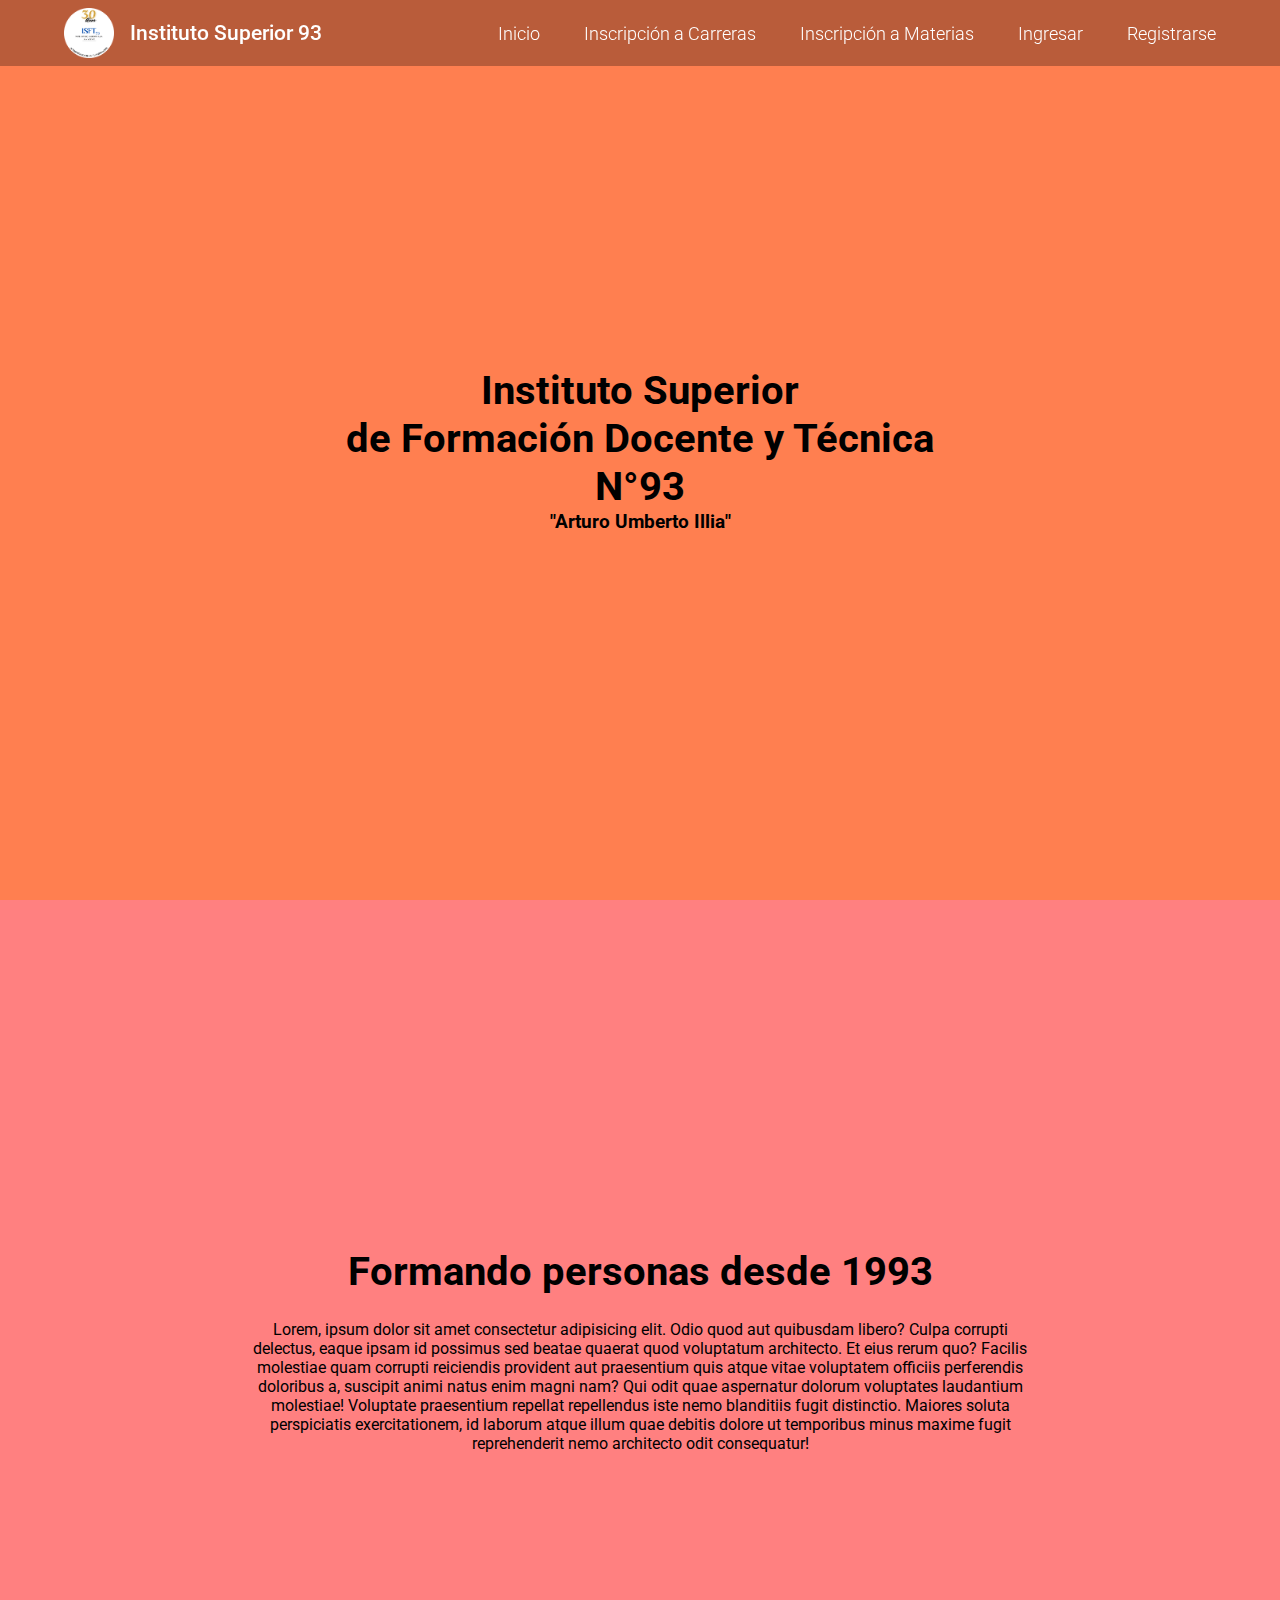
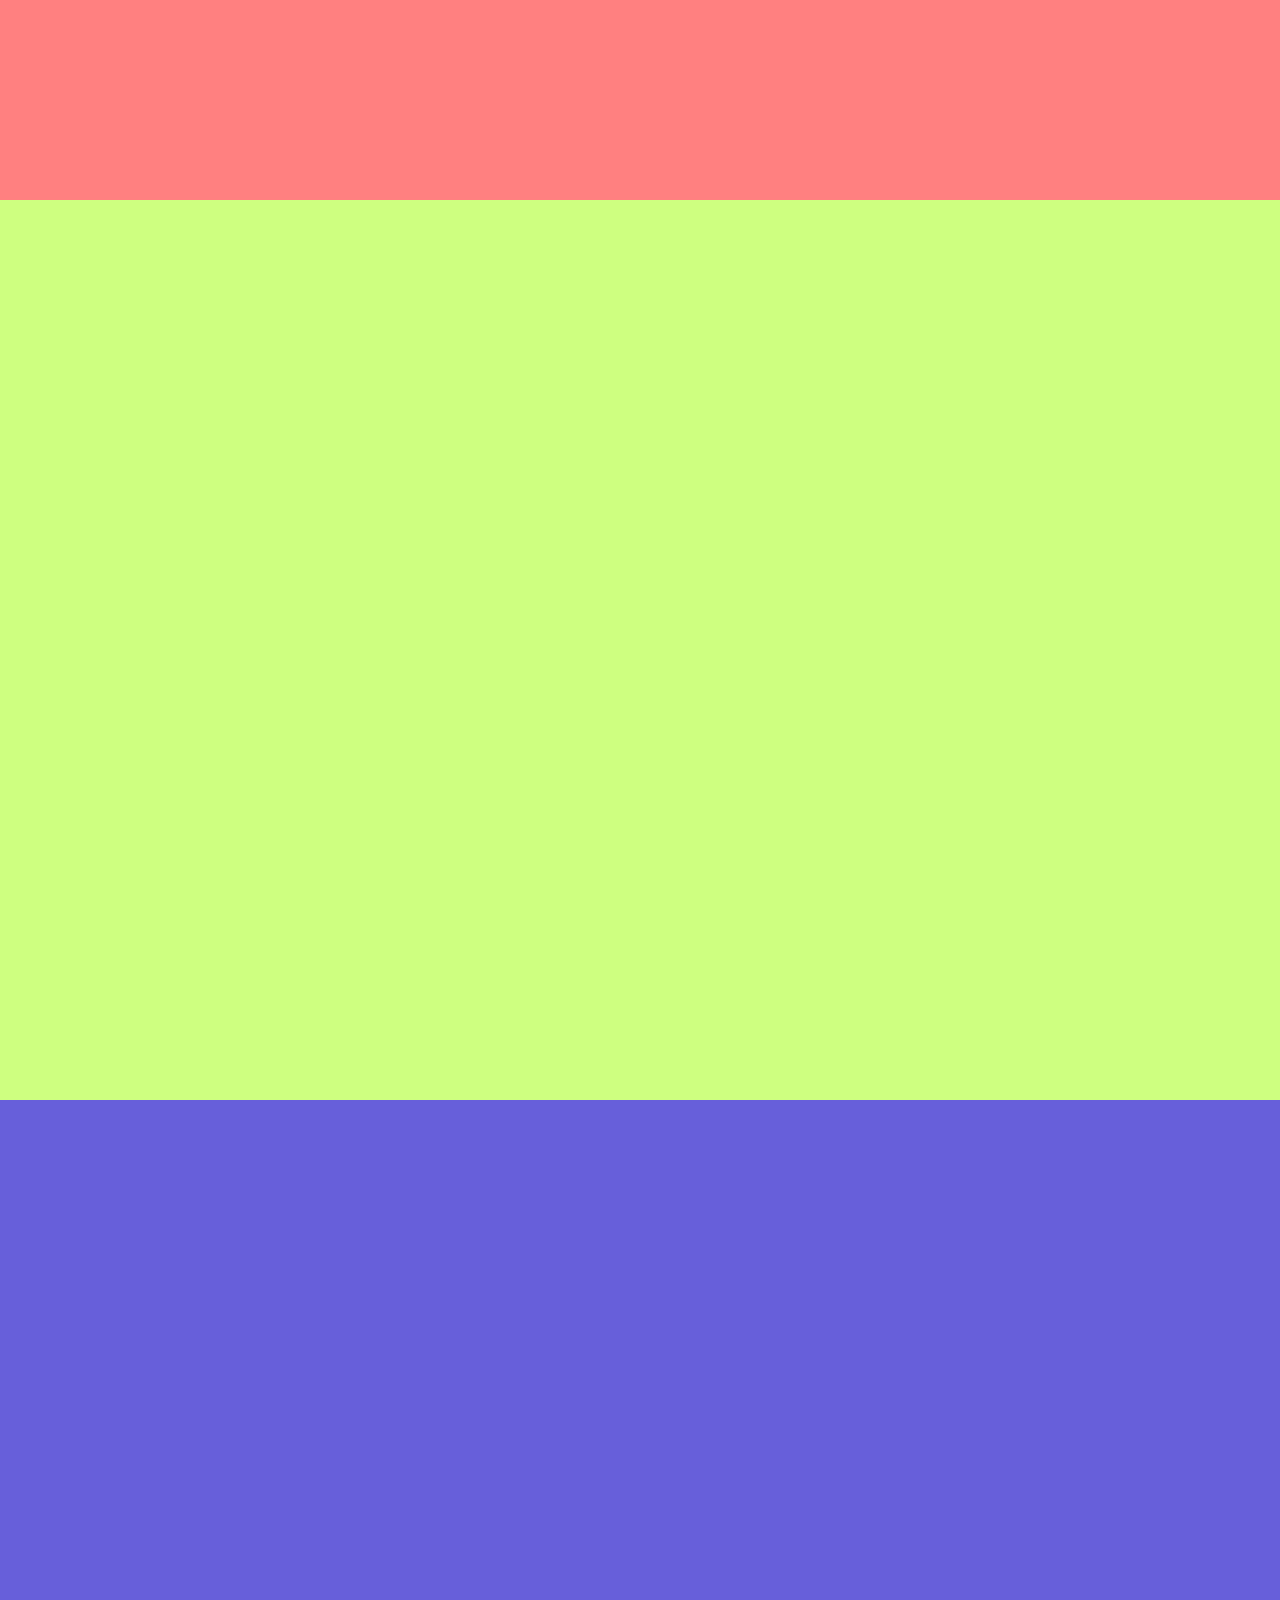
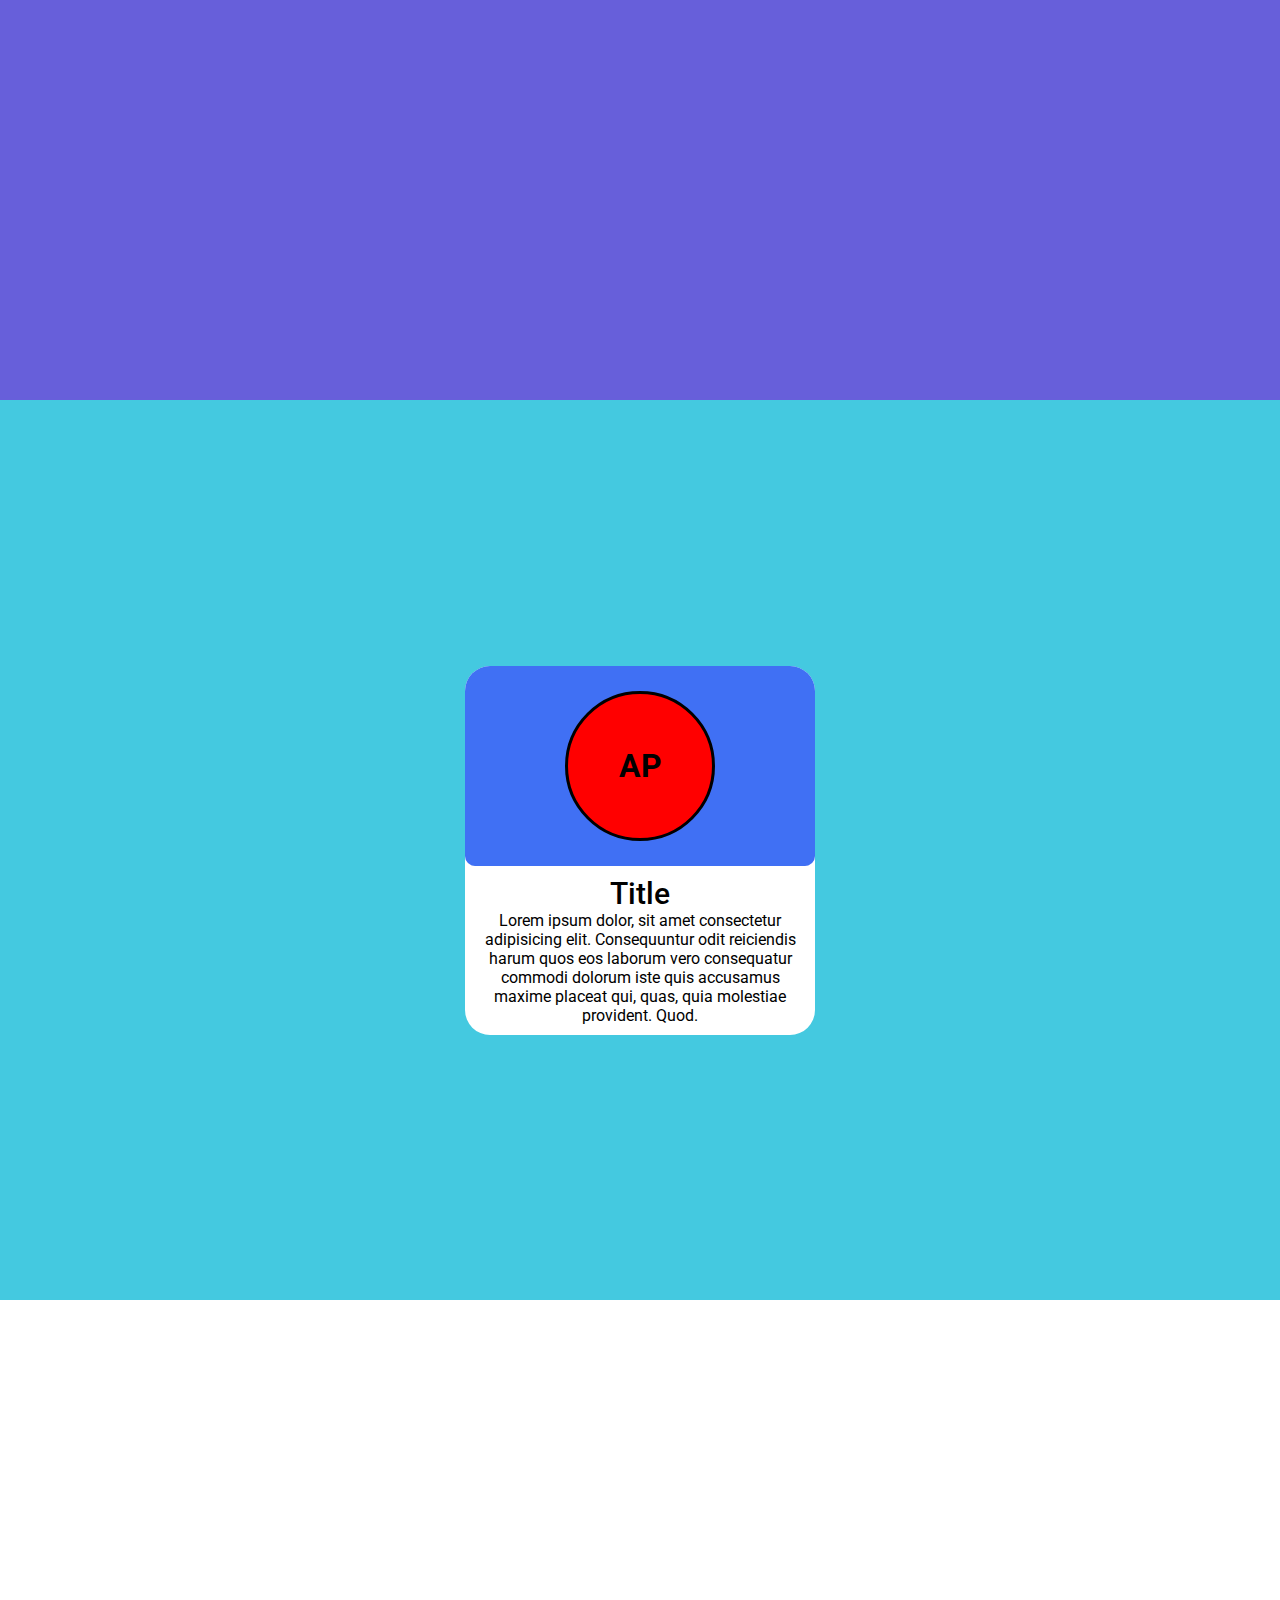
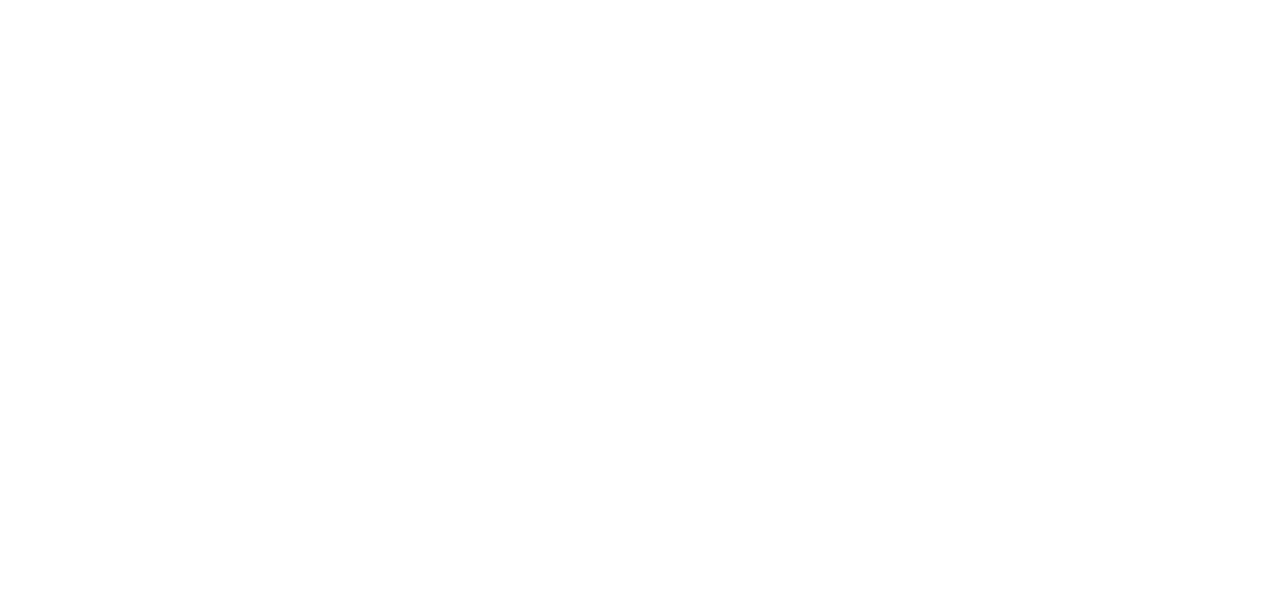
==== Home.html @ baf3f67f "First!" ====
<!DOCTYPE html>
<html lang="es">

<head>
    <meta charset="UTF-8">
    <meta name="viewport" content="width=device-width, initial-scale=1.0">
    <title>ISFDyT 93 - Inicio</title>
    <link href='https://unpkg.com/boxicons@2.1.4/css/boxicons.min.css' rel='stylesheet'>
    <link rel="stylesheet" href="CSS/styleHome.css">
</head>

<body>
    <!-- Header/Navbar -->
    <header class="header">
        <a href="#" class="logo">
            <img class="logoImg" src="CSS/logoRounded.png" alt="Logo del Instituto 93">
            Instituto Superior 93
        </a>
        <input type="checkbox" id="check">
        <label for="check" class="icons">
            <i class="bx bx-menu" id="menu-icon"></i>
            <i class="bx bx-x" id="close-icon"></i>
        </label>

        <nav class="navbar">
            <a href="#" class="navbar-item" style="--i:0;">Inicio</a>
            <!-- Alt + click sirve para escribir en varias líneas al mismo tiempo -->
            <a href="#" class="navbar-item" style="--i:1;">Inscripción a Carreras</a>
            <a href="#" class="navbar-item" style="--i:2;">Inscripción a Materias</a>
            <a href="/Login.html" class="navbar-item" style="--i:3;">Ingresar</a>
            <a href="#" class="navbar-item" style="--i:4;">Registrarse</a>
        </nav>
    </header>
    <!-- Fin Header/Navbar -->
    <section class="title">
        <div class="container">
            <h1>Instituto Superior <br> de Formación Docente y Técnica<br>N°93</h1>
            <h3>"Arturo Umberto Illia"</h3>
        </div>
    </section>
    <section class="historia">
        <div class="container">
            <h1>Formando personas desde 1993</h1>
            <p class="description">Lorem, ipsum dolor sit amet consectetur adipisicing elit. Odio quod aut quibusdam
                libero? Culpa corrupti delectus, eaque ipsam id possimus sed beatae quaerat quod voluptatum architecto.
                Et eius rerum quo?
                Facilis molestiae quam corrupti reiciendis provident aut praesentium quis atque vitae voluptatem
                officiis perferendis doloribus a, suscipit animi natus enim magni nam? Qui odit quae aspernatur dolorum
                voluptates laudantium molestiae!
                Voluptate praesentium repellat repellendus iste nemo blanditiis fugit distinctio. Maiores soluta
                perspiciatis exercitationem, id laborum atque illum quae debitis dolore ut temporibus minus maxime fugit
                reprehenderit nemo architecto odit consequatur!</p>
        </div>
    </section>
    <section class="ventajas">
    </section>
    <section class="perfilEgresado">
    </section>
    <section class="sliderCarreras">
        <div class="slide-container">
            <div class="slide-content">
                <div class="card-wrapper">
                    <div class="card">
                        <div class="logo-content">
                            <span class="overlay"></span>
                            <div class="logo-img">
                                <h1 class="capitals">AP</h1>
                            </div>
                        </div>
                        <div class="card-content">
                            <h2 class="titleCarrera">Title</h2>
                            <p class="descCarrera">Lorem ipsum dolor, sit amet consectetur adipisicing elit. Consequuntur odit
                                reiciendis harum quos eos laborum vero consequatur commodi dolorum iste quis accusamus
                                maxime placeat qui, quas, quia molestiae provident. Quod.</p>
                        </div>
                    </div>
                </div>
            </div>
        </div>
    </section>
    <section class="mapa">
    </section>
</body>

</html>
---- CSS/styleHome.css ----
@import url("https://fonts.googleapis.com/css2?family=Roboto:wght@300;500&display=swap");

* {
    margin: 0;
    padding: 0;
    box-sizing: border-box;
    font-family: 'Roboto', sans-serif;
    
    --border: 1px solid white;
}

body {
    min-height: 100vh;
    display: flex;
    flex-wrap: wrap;
    align-items: center;
    justify-content: center;
    background: lightblue;
    /* Capaz ponga imágenes */
}

.header {
    position: fixed;
    top: 0;
    left: 0;
    width: 100%;
    padding: 0.5rem 5%;
    background: rgba(0, 0, 0, .1);
    backdrop-filter: blur(50px);
    /* Blurring */
    display: flex;
    justify-content: space-between;
    align-items: center;
    z-index: 100;
    transition: all 0.5s;
}

.header::before {
    content: '';
    position: absolute;
    top: 0;
    left: 0;
    width: 100%;
    height: 100%;
    background: rgba(0, 0, 0, .1);
    backdrop-filter: blur(50px);
    /* Blurring */
    z-index: -1;
}
.logoImg {
    width: 50px;
    margin-right: 1rem;
}

.logo {
    display: flex;
    align-items: center;
    font-size: 1.3rem;
    color: #ffff;
    text-decoration: none;
    font-weight: 500;
}


.navbar a {
    position: relative;
    font-size: 1.15rem;
    color: #ffff;
    text-decoration: none;
    font-weight: 300;
    margin-left: 2.5rem;
}

a.navbar-item::before {
    content: '';
    position: absolute;
    top: 100%;
    left: 0;
    width: 0;
    height: 2px;
    background-color: #fff;
    transition: 0.5s ease;
}

#check {
    display: none;
}

.icons {
    position: absolute;
    right: 5%;
    font-size: 2.5rem;
    color: #ffff;
    cursor: pointer;
    display: none;
}

/* Breakpoints */

@media (max-width: 990px) {
    .header {
        padding: 0.5rem 5%;
    }
}

@media (max-width: 1144px) {
    .icons {
        display: inline-flex;
    }

    #check:checked~.icons #menu-icon {
        display: none;
    }

    .icons #close-icon {
        display: none;
    }

    #check:checked~.icons #close-icon {
        display: block;
    }

    .navbar {
        position: absolute;
        top: 100%;
        left: 0;
        width: 100%;
        height: 0;
        background: rgba(0, 0, 0, .2);
        backdrop-filter: blur(50px);
        box-shadow: 0 .5rem 1rem rgba(0, 0, 0, .1);
        overflow: hidden;
        transition: 0.5s ease;
    }

    #check:checked~.navbar {
        height: 17rem;
    }

    .navbar a {
        display: block;
        font-size: 1.1rem;
        margin: 1.5rem 0;
        text-align: center;
        transform: translateY(-50px);
        opacity: 0;
        transition: 0.5s ease;
    }

    #check:checked~.navbar a {
        transform: translateY(0);
        opacity: 1;
        transition-delay: calc(.15s * var(--i));
    }
}
/* 
Esta media query se encarga del hover de los elementos de la navbar.
el propósito de hover:hover es que funcione únicamente en desktop, en mobile no. 

*/
@media (hover:hover) {
    .navbar a.navbar-item:hover::before {
        width: 100%;
    }
}

.title
{
    width: 100%;
    height: 100vh;
    display: flex;
    align-items: center;
    background-color: coral;
    padding: 0px 8% 0;
}

.container
{
    width: 100%;
    max-width: 800px;
    margin-left: auto;
    margin-right: auto;
    padding-left: 0.5rem;
    padding-right: 0.5rem;
    text-align: center;
}


.container h1

{
    font-size: 40px;
    line-height: 1.2;
}

.historia
{
    width: 100%;
    height: 100vh;
    display: flex;
    align-items: center;
    background-color: rgb(255, 128, 128);
}

.historia p
{
    padding-top: 1.5rem;
}

.ventajas
{
    width: 100%;
    height: 100vh;
    display: flex;
    align-items: center;
    background-color: rgb(206, 255, 128);
}
.perfilEgresado
{
    width: 100%;
    height: 100vh;
    display: flex;
    align-items: center;
    background-color: rgb(103, 95, 218);
}
.sliderCarreras
{
    width: 100%;
    height: 100vh;
    display: flex;
    align-items: center;
    justify-content: center;
    background-color: rgb(68, 201, 224);
}

.slide-content {
    margin: 0 60px;
}

.card {
    width: 350px;
    border-radius: 25px;
    background-color: #fff;

}

.logo-content,
.card-content {
    display: flex;
    flex-direction: column;
    align-items: center;
    padding: 10px 14px;
}

.logo-content {
    position: relative;
    row-gap: 5px;
    padding: 25px 0;
}

.overlay {
    position: absolute;
    top: 0;
    left: 0;
    width: 100%;
    height: 100%;
    background-color: #4070f4;
    border-radius: 25px 25px 10px 10px;
}

.logo-img{
    position: relative;
    height: 150px;
    width: 150px; 
    display: flex;
    justify-content: center;
    align-items: center;
    background-color: red;
    border-radius: 50%;
    border: 3px solid black;
}

.titleCarrera {
    font-size: 30px;
    font-weight: 500;
    color: black;
}

.descCarrera {
    font-size: 16px;
    color: black;
    text-align: center;
}

.mapa
{
    width: 100%;
    height: 100vh;
    display: flex;
    align-items: center;
    background-color: rgb(255, 255, 255);
}
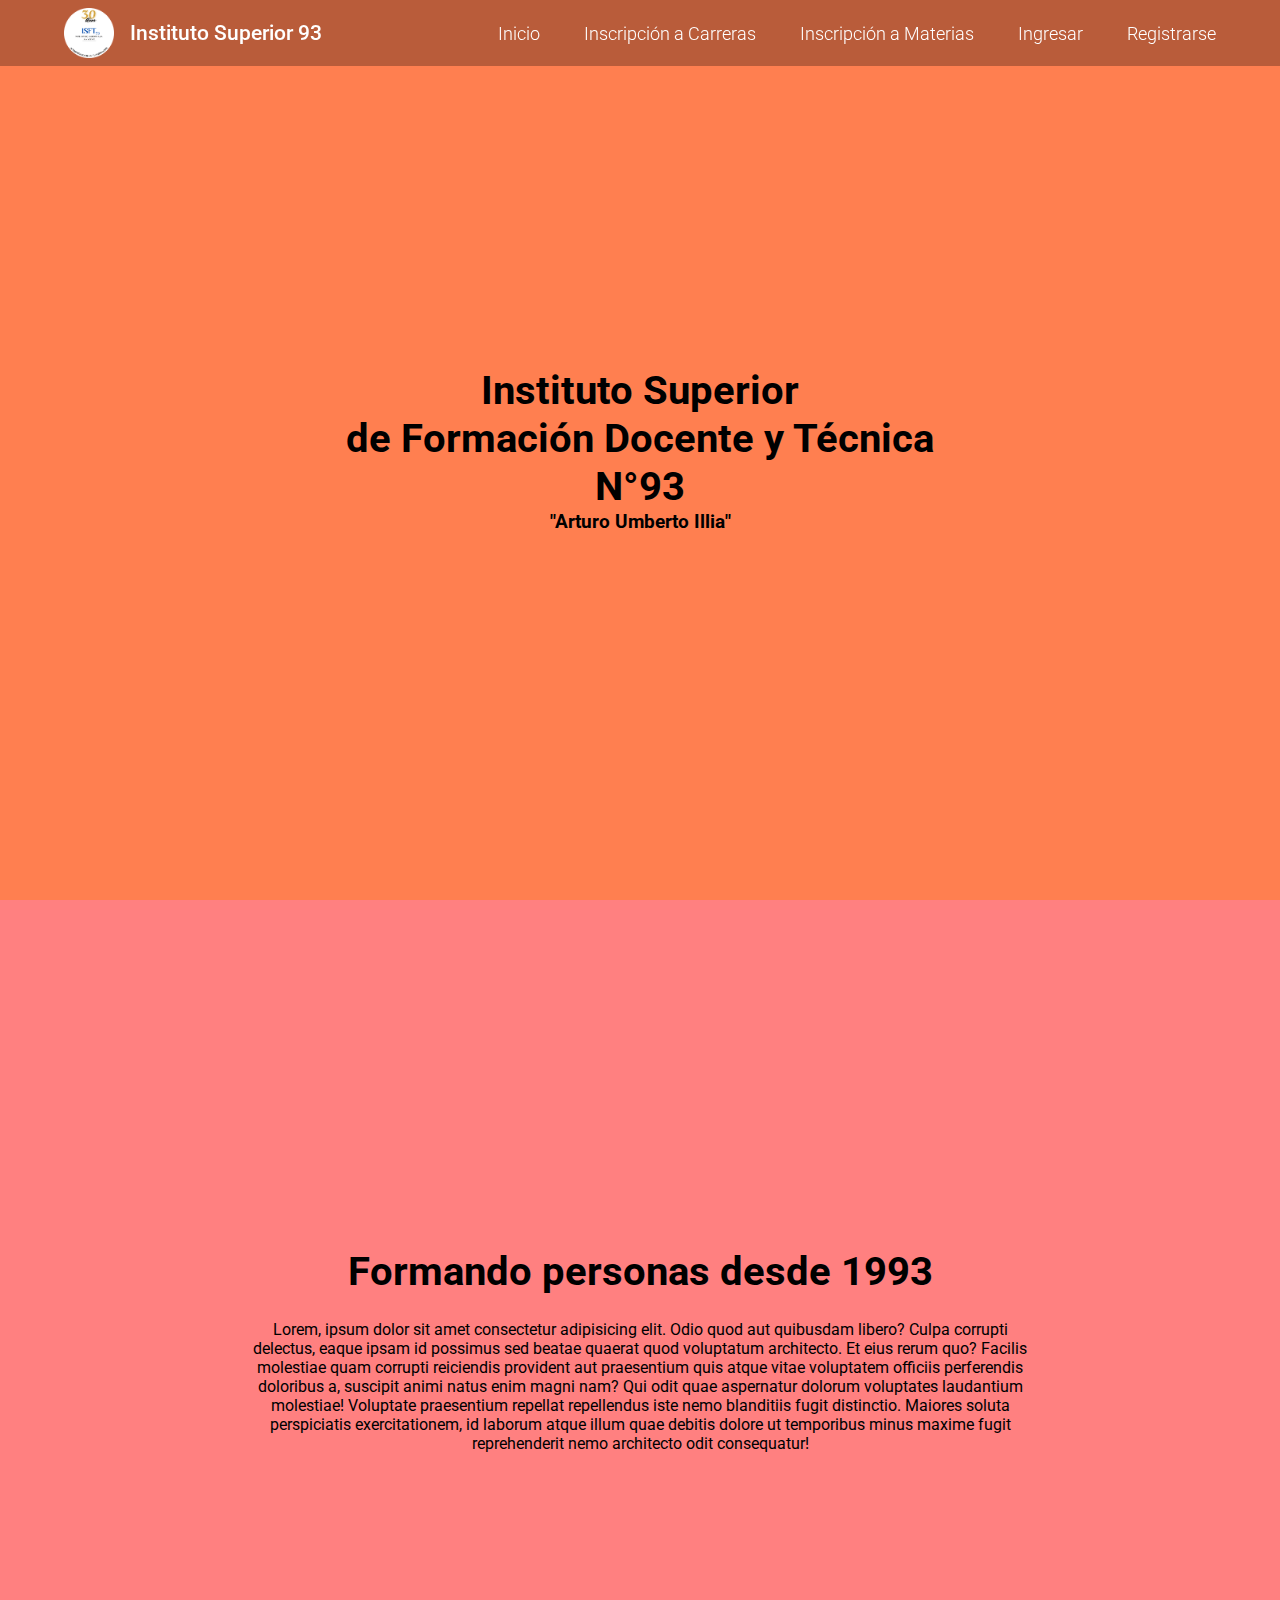
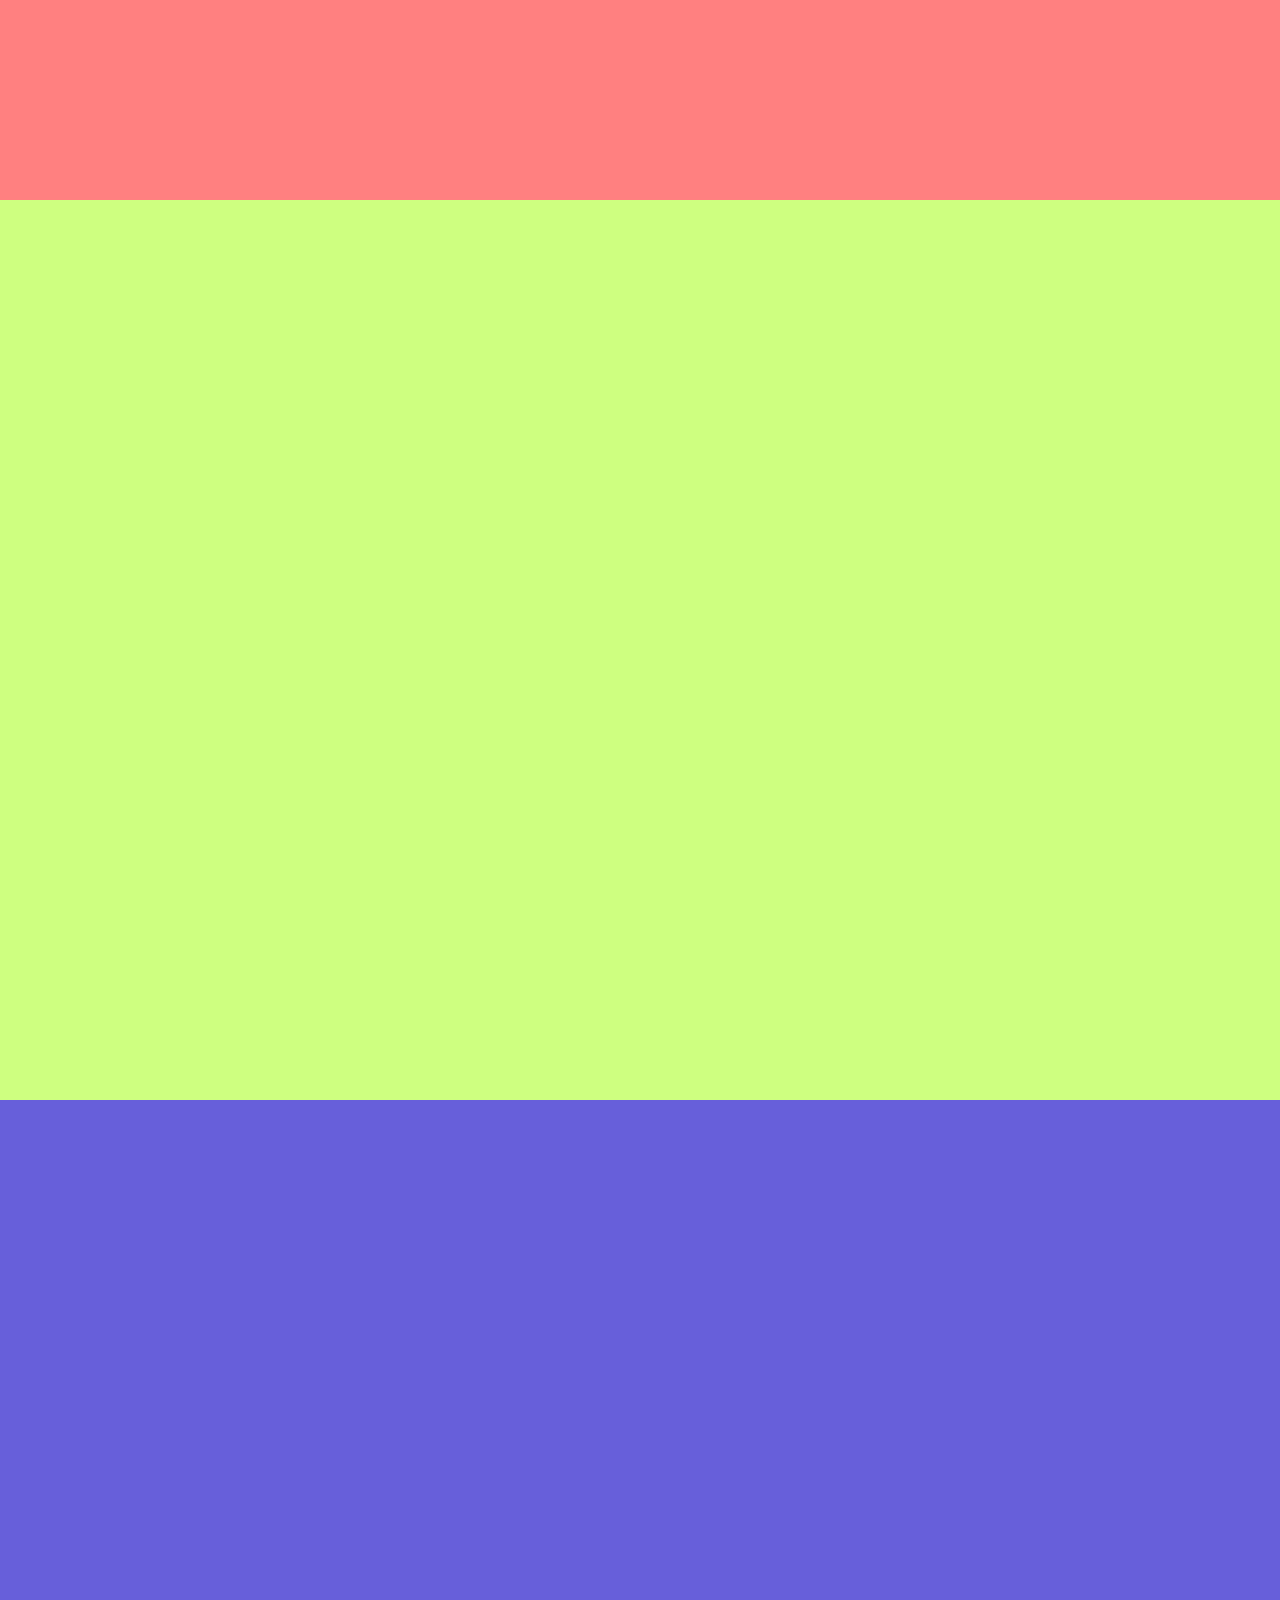
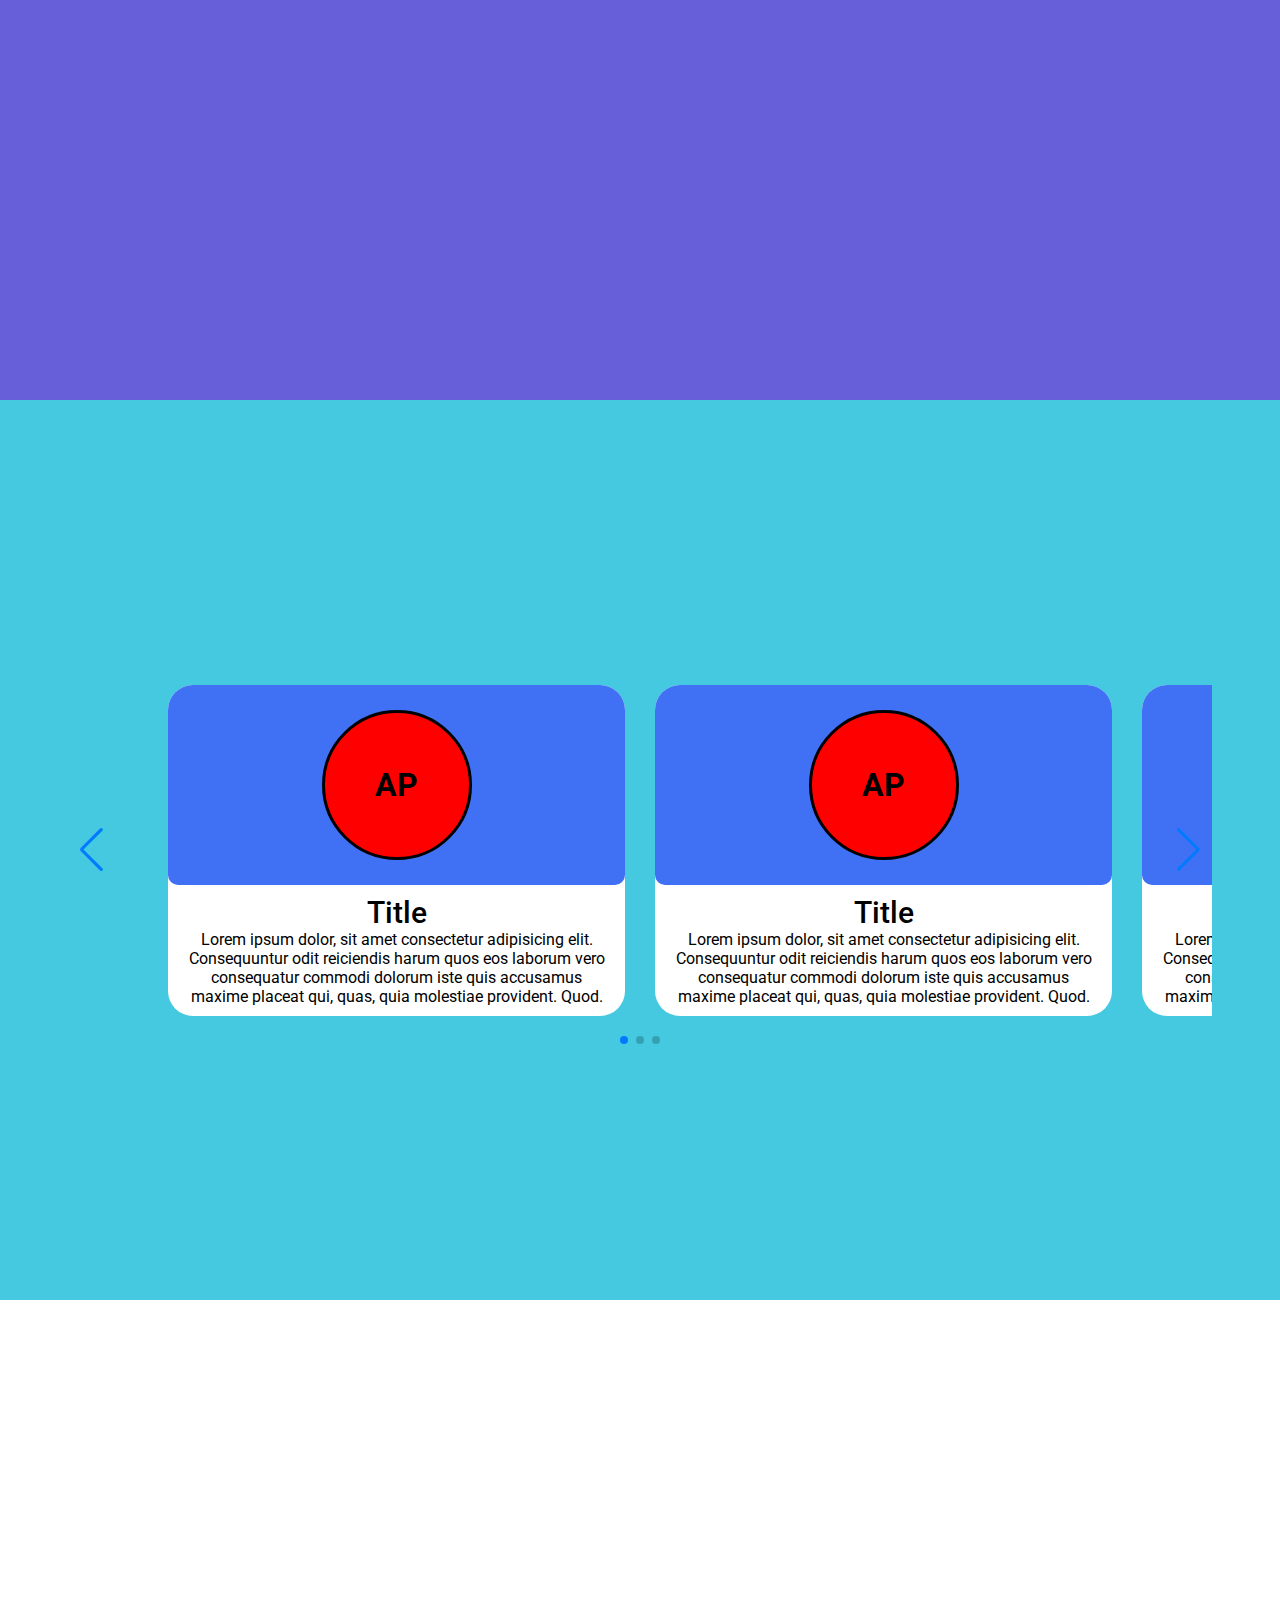
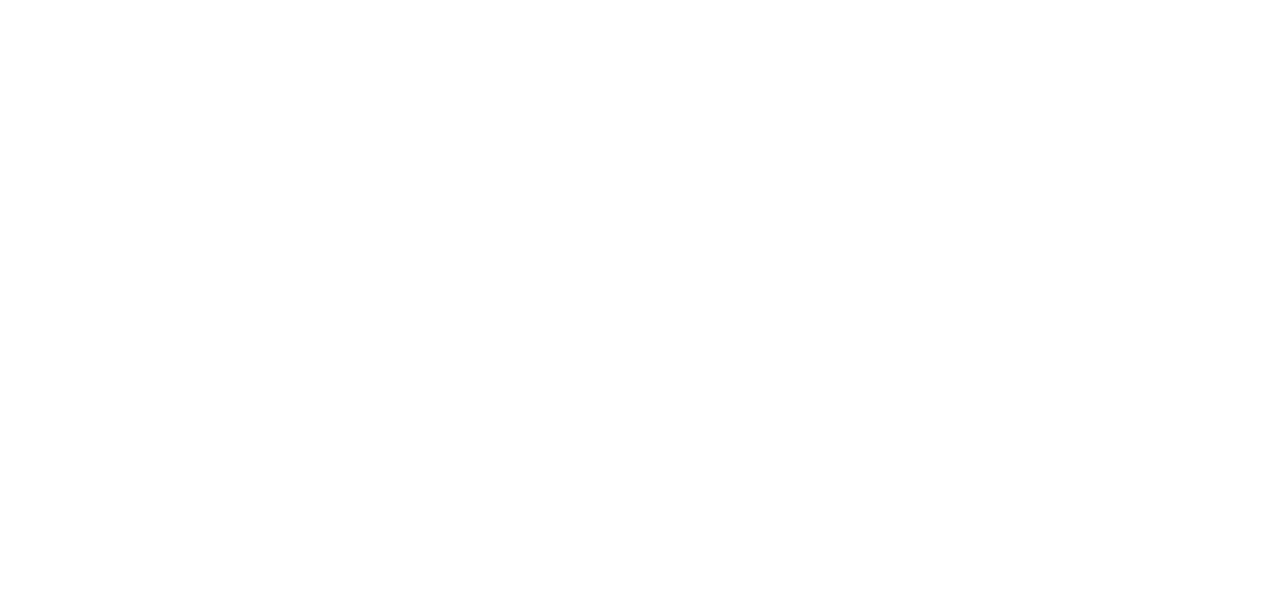
==== commit 0fa85987: "Swiper landingpage" ====
--- a/Home.html
+++ b/Home.html
@@ -6,6 +6,7 @@
     <meta name="viewport" content="width=device-width, initial-scale=1.0">
     <title>ISFDyT 93 - Inicio</title>
     <link href='https://unpkg.com/boxicons@2.1.4/css/boxicons.min.css' rel='stylesheet'>
+    <link rel="stylesheet" href="https://cdn.jsdelivr.net/npm/swiper@11/swiper-bundle.min.css" />
     <link rel="stylesheet" href="CSS/styleHome.css">
 </head>
 
@@ -57,10 +58,10 @@
     <section class="perfilEgresado">
     </section>
     <section class="sliderCarreras">
-        <div class="slide-container">
+        <div class="slide-container swiper">
             <div class="slide-content">
-                <div class="card-wrapper">
-                    <div class="card">
+                <div class="card-wrapper swiper-wrapper">
+                    <div class="card swiper-slide">
                         <div class="logo-content">
                             <span class="overlay"></span>
                             <div class="logo-img">
@@ -69,17 +70,100 @@
                         </div>
                         <div class="card-content">
                             <h2 class="titleCarrera">Title</h2>
-                            <p class="descCarrera">Lorem ipsum dolor, sit amet consectetur adipisicing elit. Consequuntur odit
+                            <p class="descCarrera">Lorem ipsum dolor, sit amet consectetur adipisicing elit.
+                                Consequuntur odit
+                                reiciendis harum quos eos laborum vero consequatur commodi dolorum iste quis accusamus
+                                maxime placeat qui, quas, quia molestiae provident. Quod.</p>
+                        </div>
+                    </div>
+                    <div class="card swiper-slide">
+                        <div class="logo-content">
+                            <span class="overlay"></span>
+                            <div class="logo-img">
+                                <h1 class="capitals">AP</h1>
+                            </div>
+                        </div>
+                        <div class="card-content">
+                            <h2 class="titleCarrera">Title</h2>
+                            <p class="descCarrera">Lorem ipsum dolor, sit amet consectetur adipisicing elit.
+                                Consequuntur odit
+                                reiciendis harum quos eos laborum vero consequatur commodi dolorum iste quis accusamus
+                                maxime placeat qui, quas, quia molestiae provident. Quod.</p>
+                        </div>
+                    </div>
+                    <div class="card swiper-slide">
+                        <div class="logo-content">
+                            <span class="overlay"></span>
+                            <div class="logo-img">
+                                <h1 class="capitals">AP</h1>
+                            </div>
+                        </div>
+                        <div class="card-content">
+                            <h2 class="titleCarrera">Title</h2>
+                            <p class="descCarrera">Lorem ipsum dolor, sit amet consectetur adipisicing elit.
+                                Consequuntur odit
+                                reiciendis harum quos eos laborum vero consequatur commodi dolorum iste quis accusamus
+                                maxime placeat qui, quas, quia molestiae provident. Quod.</p>
+                        </div>
+                    </div>
+                    <div class="card swiper-slide">
+                        <div class="logo-content">
+                            <span class="overlay"></span>
+                            <div class="logo-img">
+                                <h1 class="capitals">AP</h1>
+                            </div>
+                        </div>
+                        <div class="card-content">
+                            <h2 class="titleCarrera">Title</h2>
+                            <p class="descCarrera">Lorem ipsum dolor, sit amet consectetur adipisicing elit.
+                                Consequuntur odit
+                                reiciendis harum quos eos laborum vero consequatur commodi dolorum iste quis accusamus
+                                maxime placeat qui, quas, quia molestiae provident. Quod.</p>
+                        </div>
+                    </div>
+                    <div class="card swiper-slide">
+                        <div class="logo-content">
+                            <span class="overlay"></span>
+                            <div class="logo-img">
+                                <h1 class="capitals">AP</h1>
+                            </div>
+                        </div>
+                        <div class="card-content">
+                            <h2 class="titleCarrera">Title</h2>
+                            <p class="descCarrera">Lorem ipsum dolor, sit amet consectetur adipisicing elit.
+                                Consequuntur odit
+                                reiciendis harum quos eos laborum vero consequatur commodi dolorum iste quis accusamus
+                                maxime placeat qui, quas, quia molestiae provident. Quod.</p>
+                        </div>
+                    </div>
+                    <div class="card swiper-slide">
+                        <div class="logo-content">
+                            <span class="overlay"></span>
+                            <div class="logo-img">
+                                <h1 class="capitals">AP</h1>
+                            </div>
+                        </div>
+                        <div class="card-content">
+                            <h2 class="titleCarrera">Title</h2>
+                            <p class="descCarrera">Lorem ipsum dolor, sit amet consectetur adipisicing elit.
+                                Consequuntur odit
                                 reiciendis harum quos eos laborum vero consequatur commodi dolorum iste quis accusamus
                                 maxime placeat qui, quas, quia molestiae provident. Quod.</p>
                         </div>
                     </div>
                 </div>
             </div>
+            <div class="swiper-button-next"></div>
+            <div class="swiper-button-prev"></div>
+            <div class="swiper-pagination"></div>
         </div>
     </section>
     <section class="mapa">
     </section>
+    <!-- Scripts -->
+    <script src="https://cdn.jsdelivr.net/npm/swiper@11/swiper-bundle.min.js"></script>
+    <script src="JS/scriptHome.js"></script>
+    
 </body>
 
 </html>--- a/CSS/styleHome.css
+++ b/CSS/styleHome.css
@@ -233,15 +233,21 @@
     background-color: rgb(68, 201, 224);
 }
 
+.slide-container {
+    max-width: 1144px;
+    width: 100%;
+    --background-color: gray;
+    padding: 40px;
+}
+
 .slide-content {
     margin: 0 60px;
 }
 
 .card {
-    width: 350px;
+    --width: 350px;
     border-radius: 25px;
     background-color: #fff;
-
 }
 
 .logo-content,
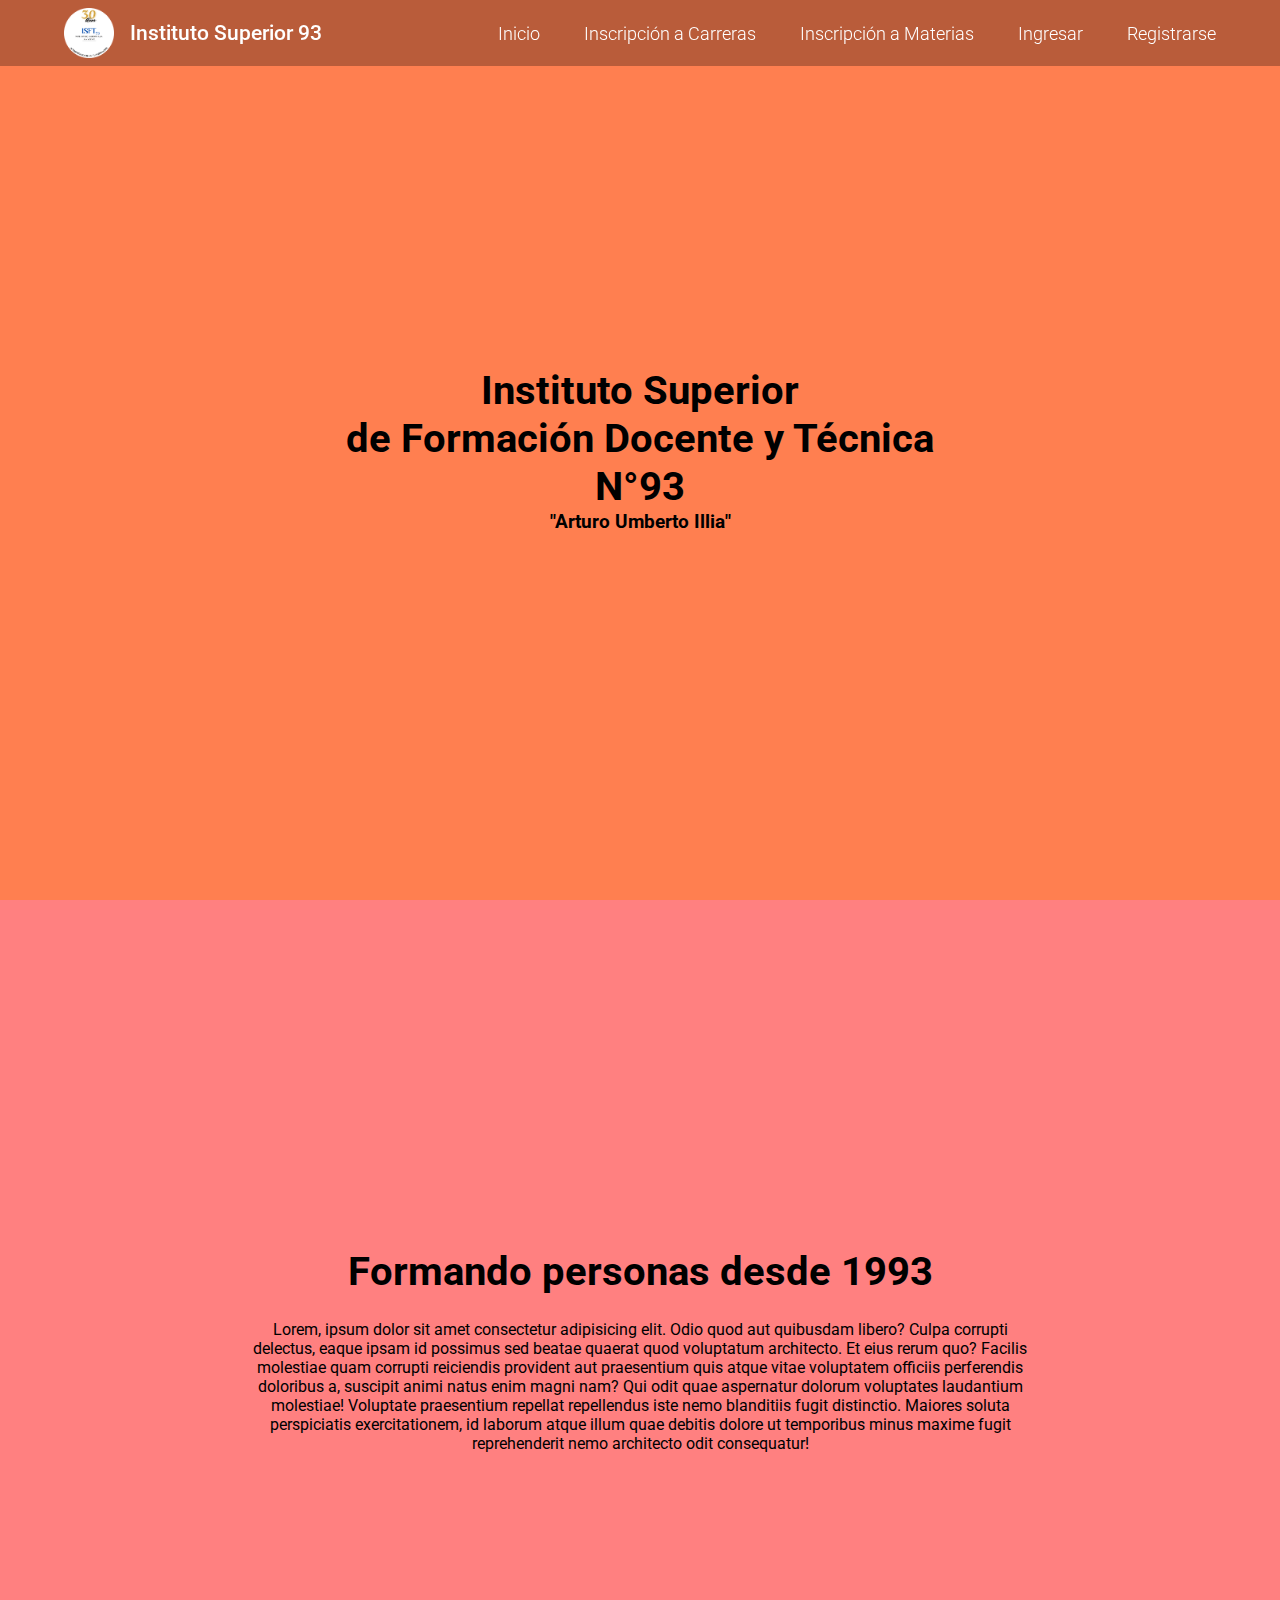
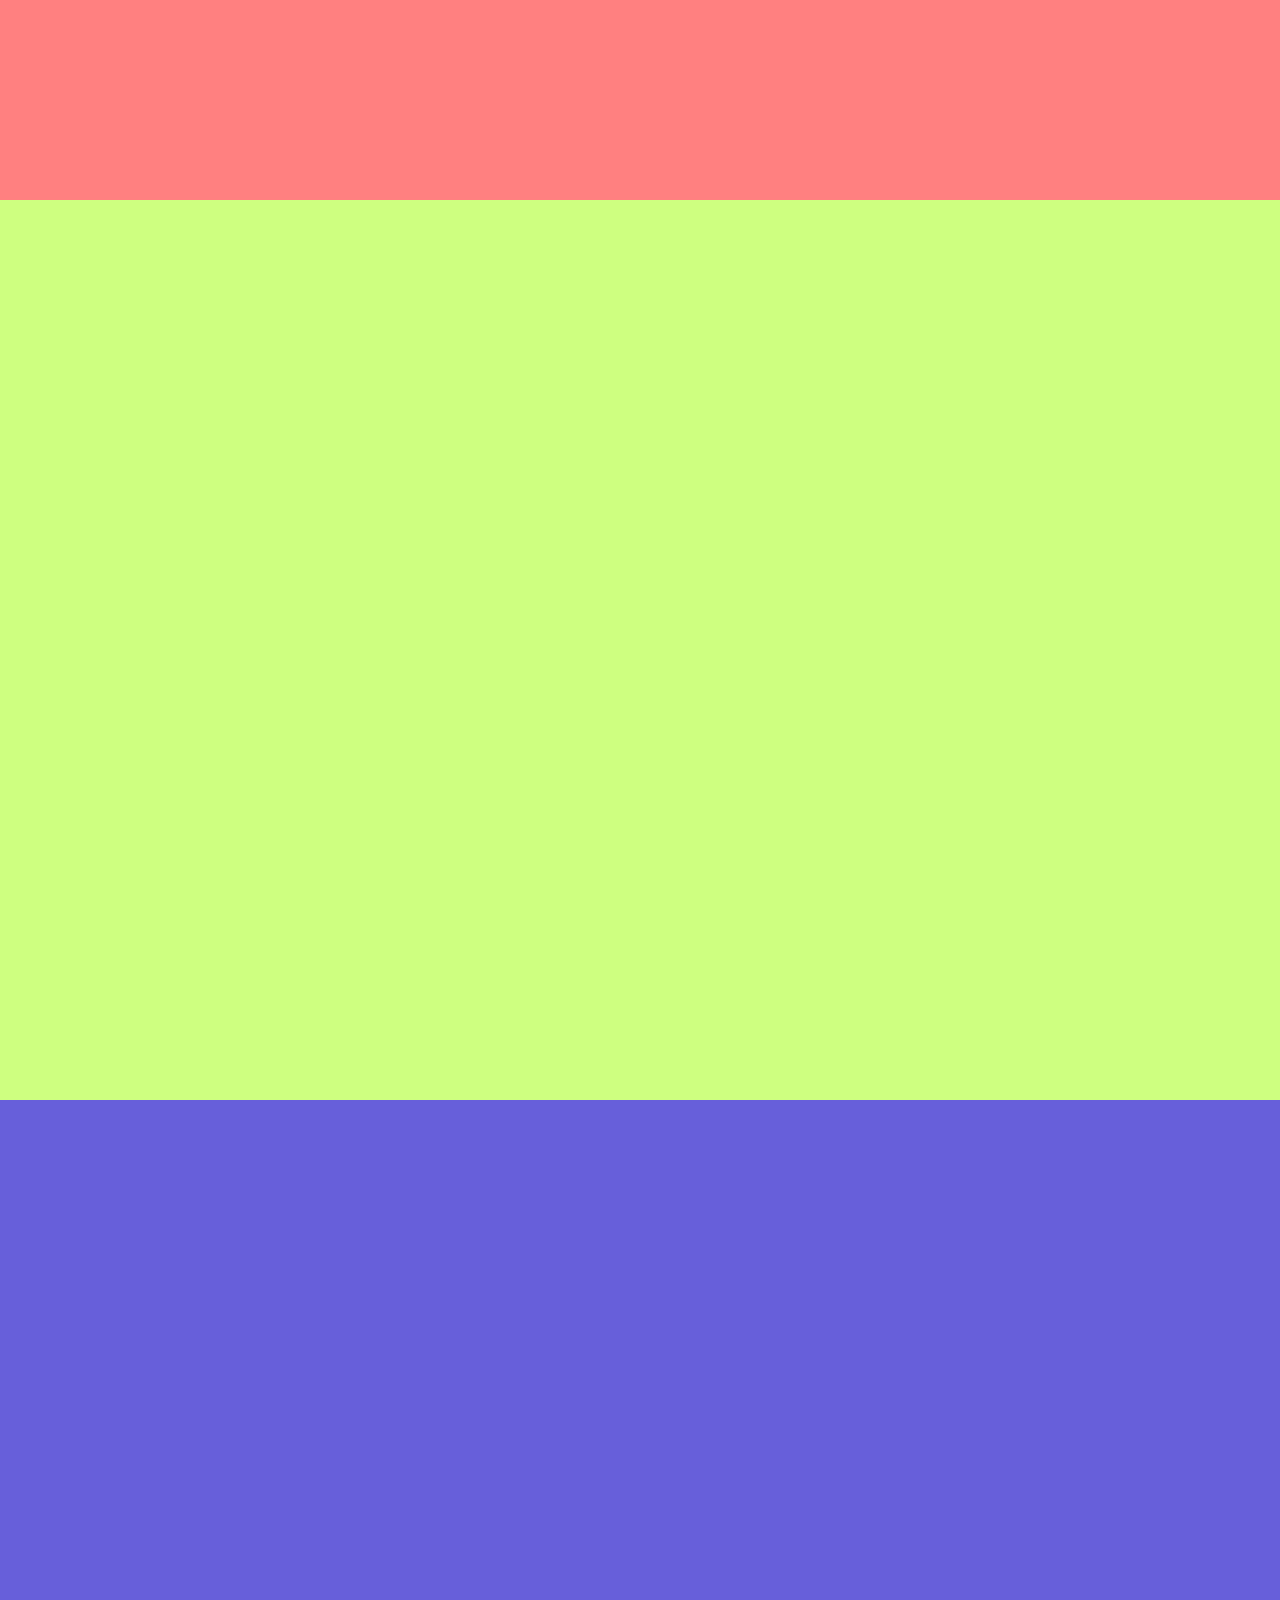
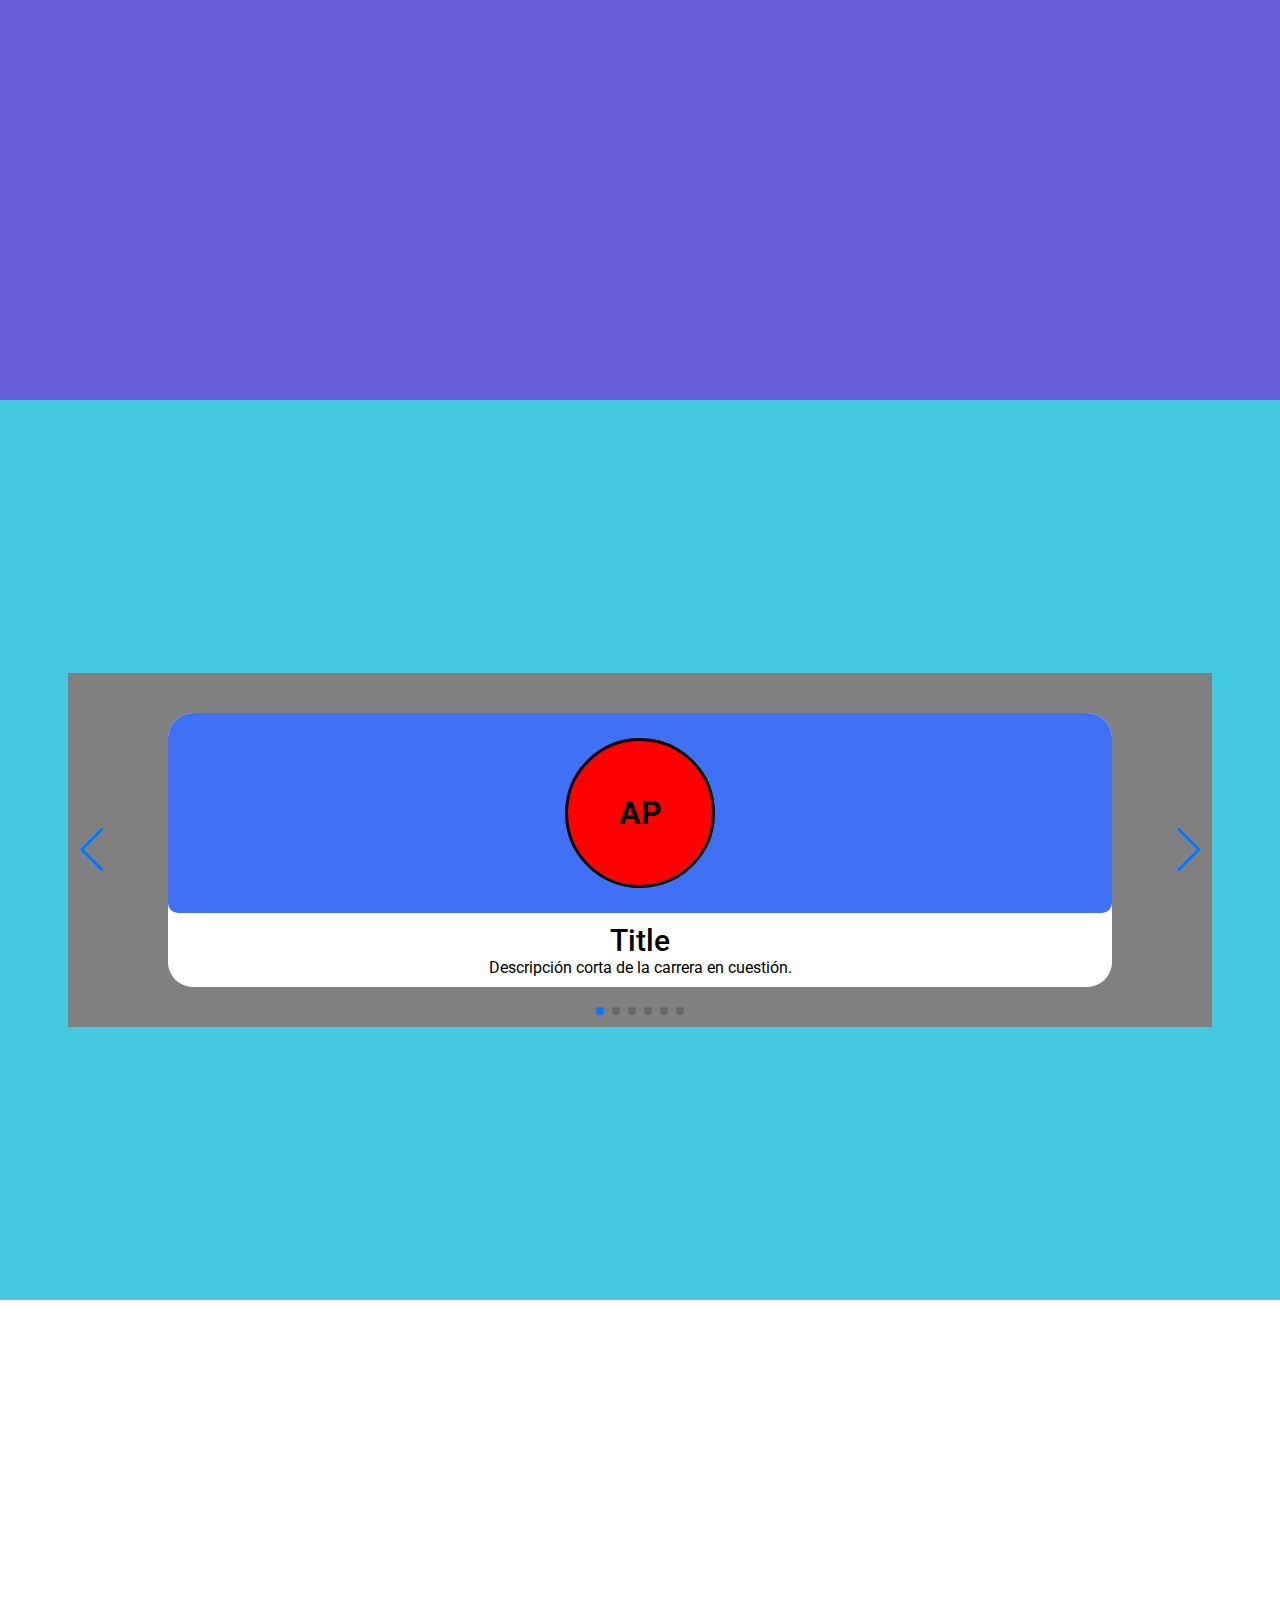
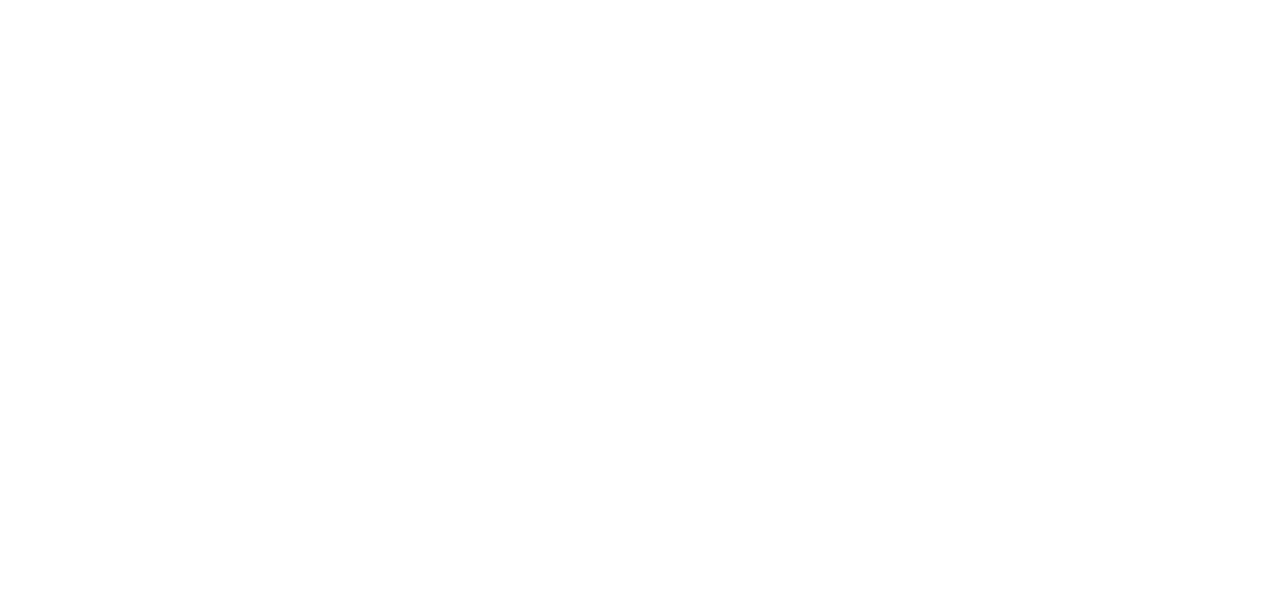
==== commit f1676243: "Swiper changes" ====
--- a/Home.html
+++ b/Home.html
@@ -70,10 +70,7 @@
                         </div>
                         <div class="card-content">
                             <h2 class="titleCarrera">Title</h2>
-                            <p class="descCarrera">Lorem ipsum dolor, sit amet consectetur adipisicing elit.
-                                Consequuntur odit
-                                reiciendis harum quos eos laborum vero consequatur commodi dolorum iste quis accusamus
-                                maxime placeat qui, quas, quia molestiae provident. Quod.</p>
+                            <p class="descCarrera">Descripción corta de la carrera en cuestión.</p>
                         </div>
                     </div>
                     <div class="card swiper-slide">
@@ -85,10 +82,7 @@
                         </div>
                         <div class="card-content">
                             <h2 class="titleCarrera">Title</h2>
-                            <p class="descCarrera">Lorem ipsum dolor, sit amet consectetur adipisicing elit.
-                                Consequuntur odit
-                                reiciendis harum quos eos laborum vero consequatur commodi dolorum iste quis accusamus
-                                maxime placeat qui, quas, quia molestiae provident. Quod.</p>
+                            <p class="descCarrera">Descripción corta de la carrera en cuestión.</p>
                         </div>
                     </div>
                     <div class="card swiper-slide">
@@ -100,10 +94,7 @@
                         </div>
                         <div class="card-content">
                             <h2 class="titleCarrera">Title</h2>
-                            <p class="descCarrera">Lorem ipsum dolor, sit amet consectetur adipisicing elit.
-                                Consequuntur odit
-                                reiciendis harum quos eos laborum vero consequatur commodi dolorum iste quis accusamus
-                                maxime placeat qui, quas, quia molestiae provident. Quod.</p>
+                            <p class="descCarrera">Descripción corta de la carrera en cuestión.</p>
                         </div>
                     </div>
                     <div class="card swiper-slide">
@@ -115,10 +106,7 @@
                         </div>
                         <div class="card-content">
                             <h2 class="titleCarrera">Title</h2>
-                            <p class="descCarrera">Lorem ipsum dolor, sit amet consectetur adipisicing elit.
-                                Consequuntur odit
-                                reiciendis harum quos eos laborum vero consequatur commodi dolorum iste quis accusamus
-                                maxime placeat qui, quas, quia molestiae provident. Quod.</p>
+                            <p class="descCarrera">Descripción corta de la carrera en cuestión.</p>
                         </div>
                     </div>
                     <div class="card swiper-slide">
@@ -130,10 +118,7 @@
                         </div>
                         <div class="card-content">
                             <h2 class="titleCarrera">Title</h2>
-                            <p class="descCarrera">Lorem ipsum dolor, sit amet consectetur adipisicing elit.
-                                Consequuntur odit
-                                reiciendis harum quos eos laborum vero consequatur commodi dolorum iste quis accusamus
-                                maxime placeat qui, quas, quia molestiae provident. Quod.</p>
+                            <p class="descCarrera">Descripción corta de la carrera en cuestión.</p>
                         </div>
                     </div>
                     <div class="card swiper-slide">
@@ -145,10 +130,7 @@
                         </div>
                         <div class="card-content">
                             <h2 class="titleCarrera">Title</h2>
-                            <p class="descCarrera">Lorem ipsum dolor, sit amet consectetur adipisicing elit.
-                                Consequuntur odit
-                                reiciendis harum quos eos laborum vero consequatur commodi dolorum iste quis accusamus
-                                maxime placeat qui, quas, quia molestiae provident. Quod.</p>
+                            <p class="descCarrera">Descripción corta de la carrera en cuestión.</p>
                         </div>
                     </div>
                 </div>
--- a/CSS/styleHome.css
+++ b/CSS/styleHome.css
@@ -236,7 +236,7 @@
 .slide-container {
     max-width: 1144px;
     width: 100%;
-    --background-color: gray;
+    background-color: gray;
     padding: 40px;
 }
 
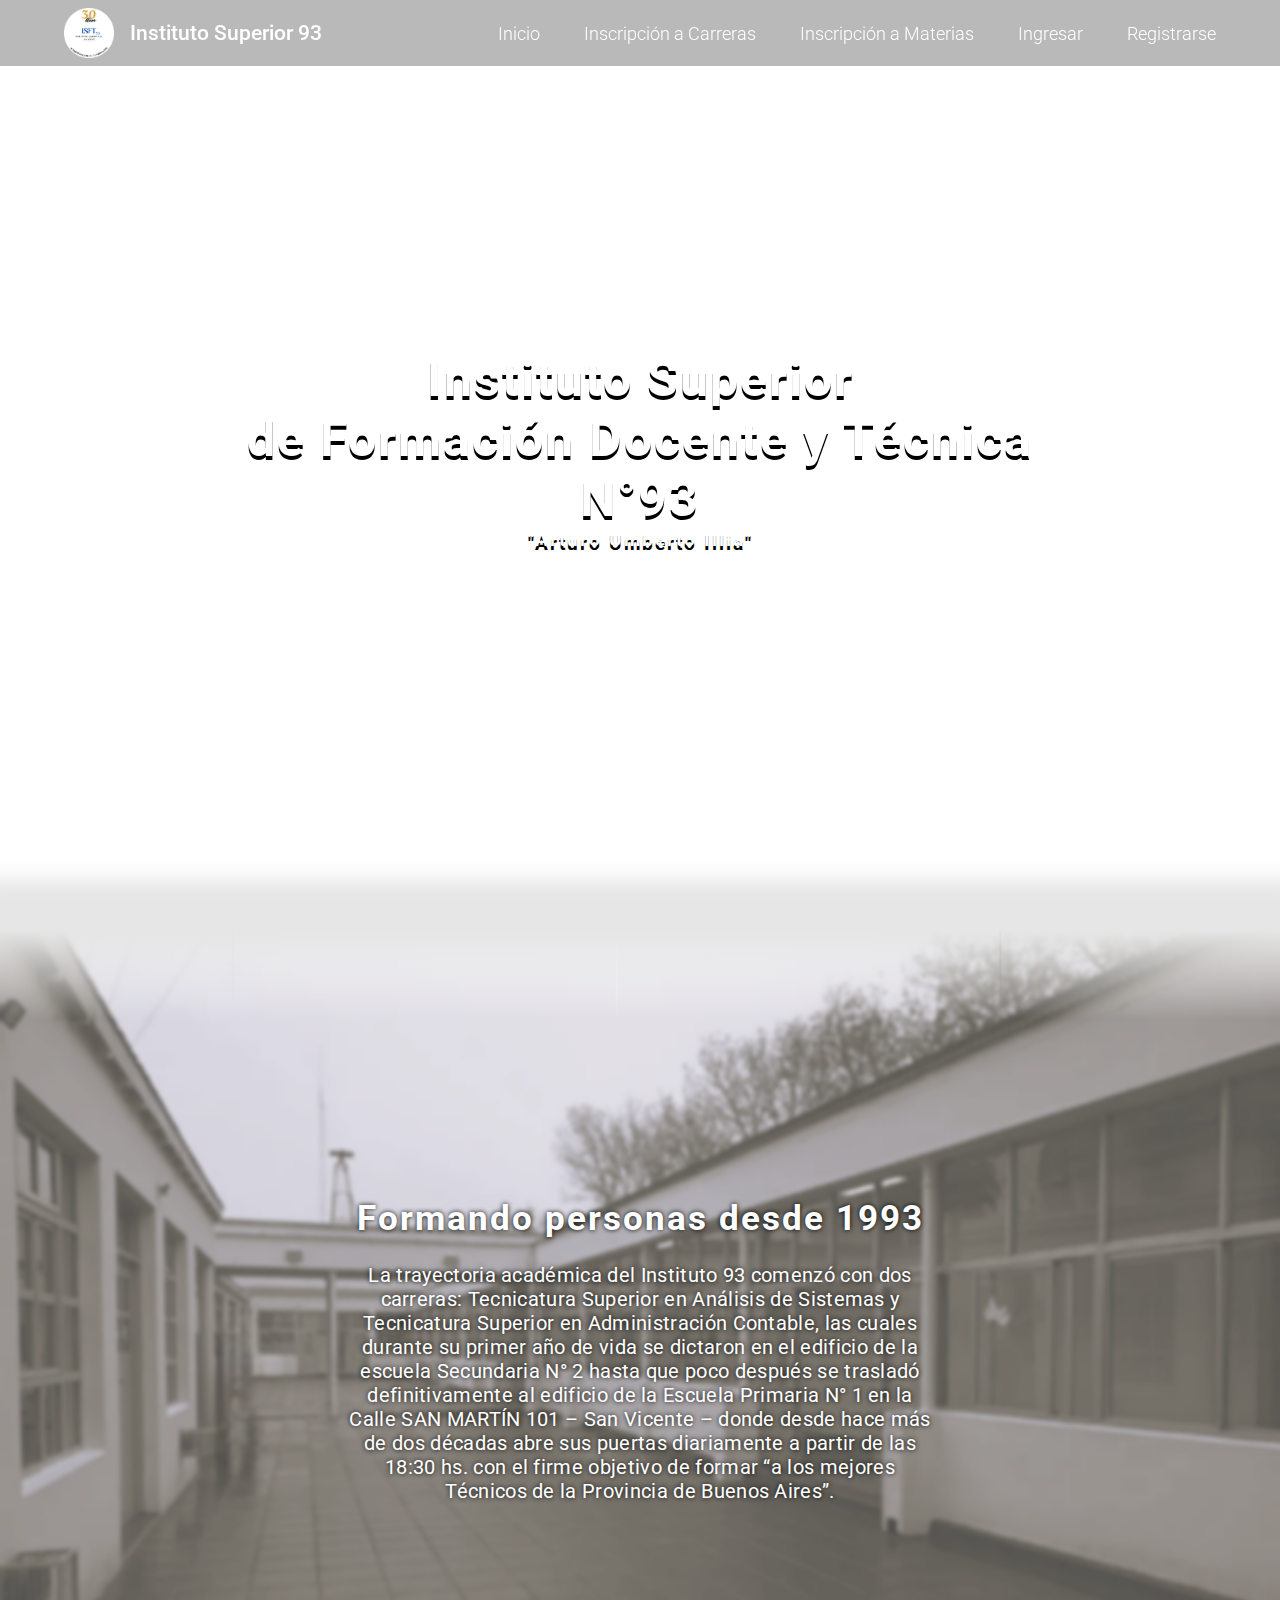
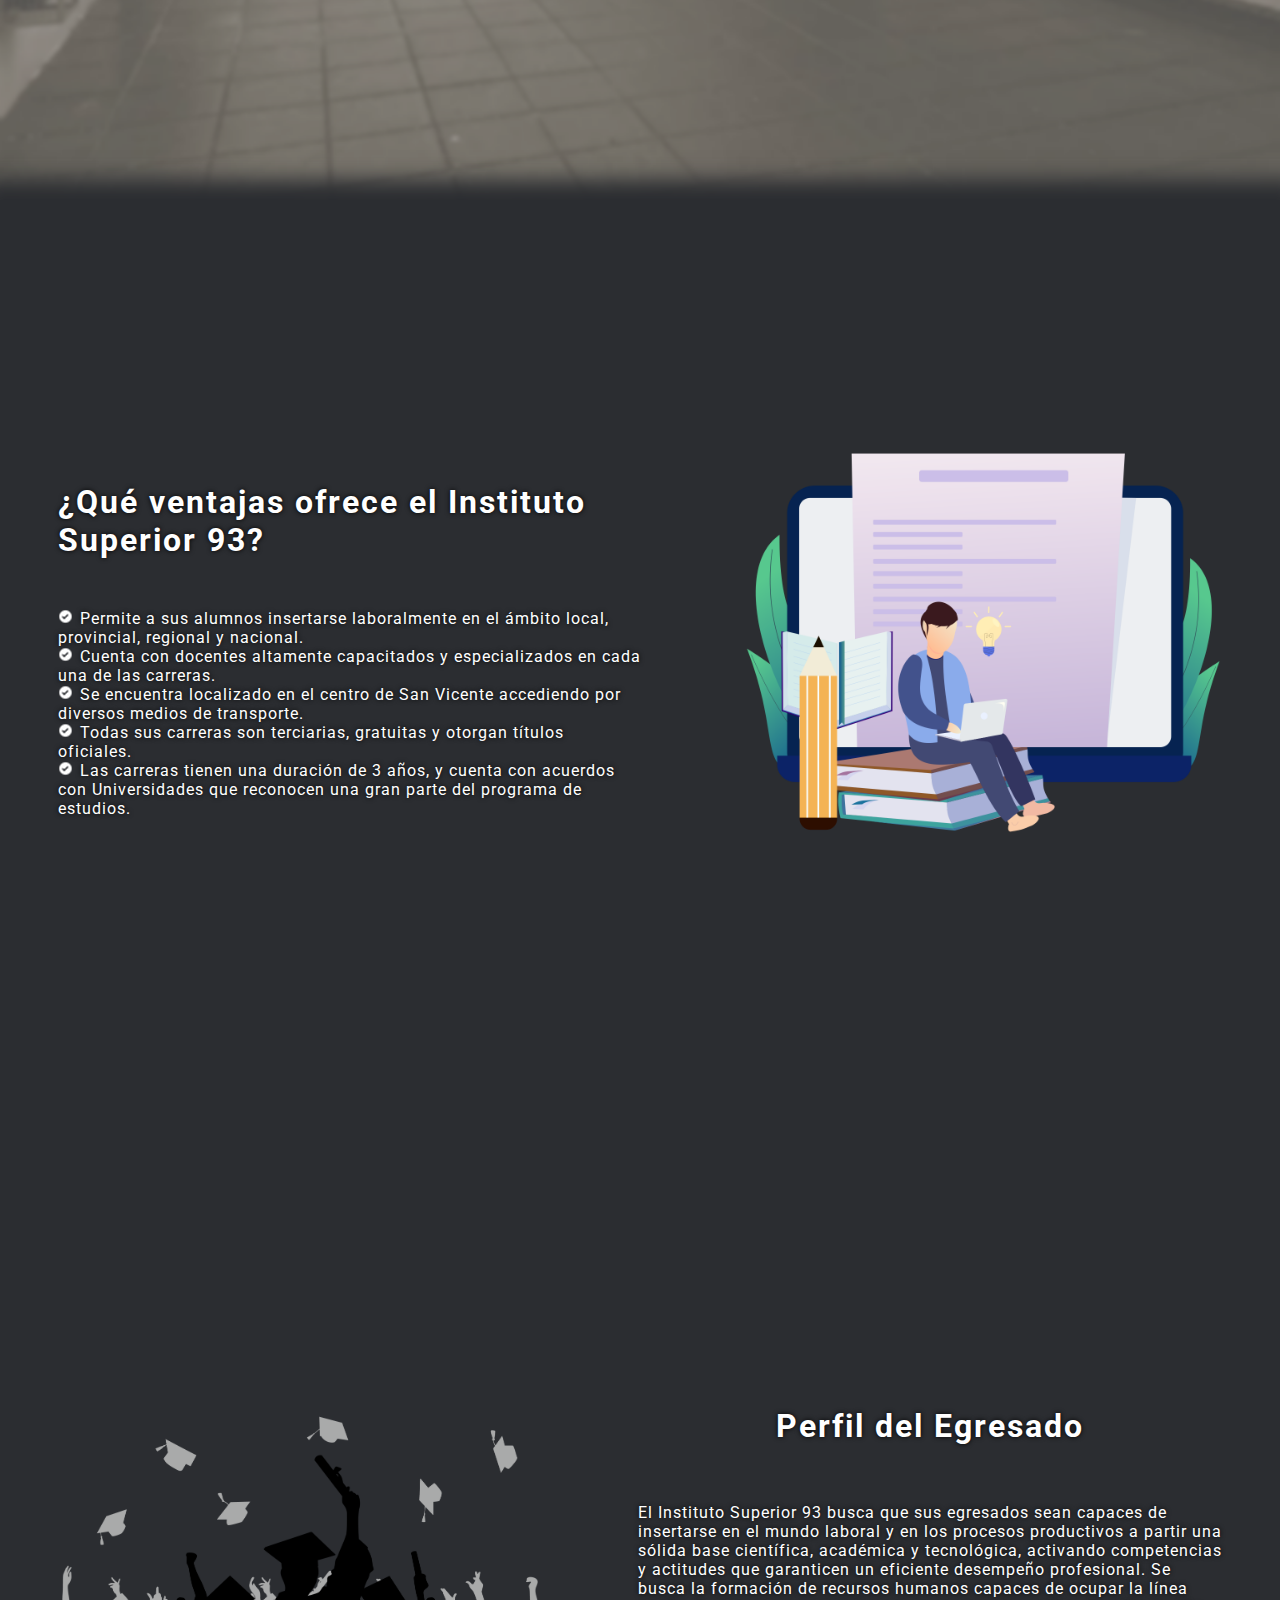
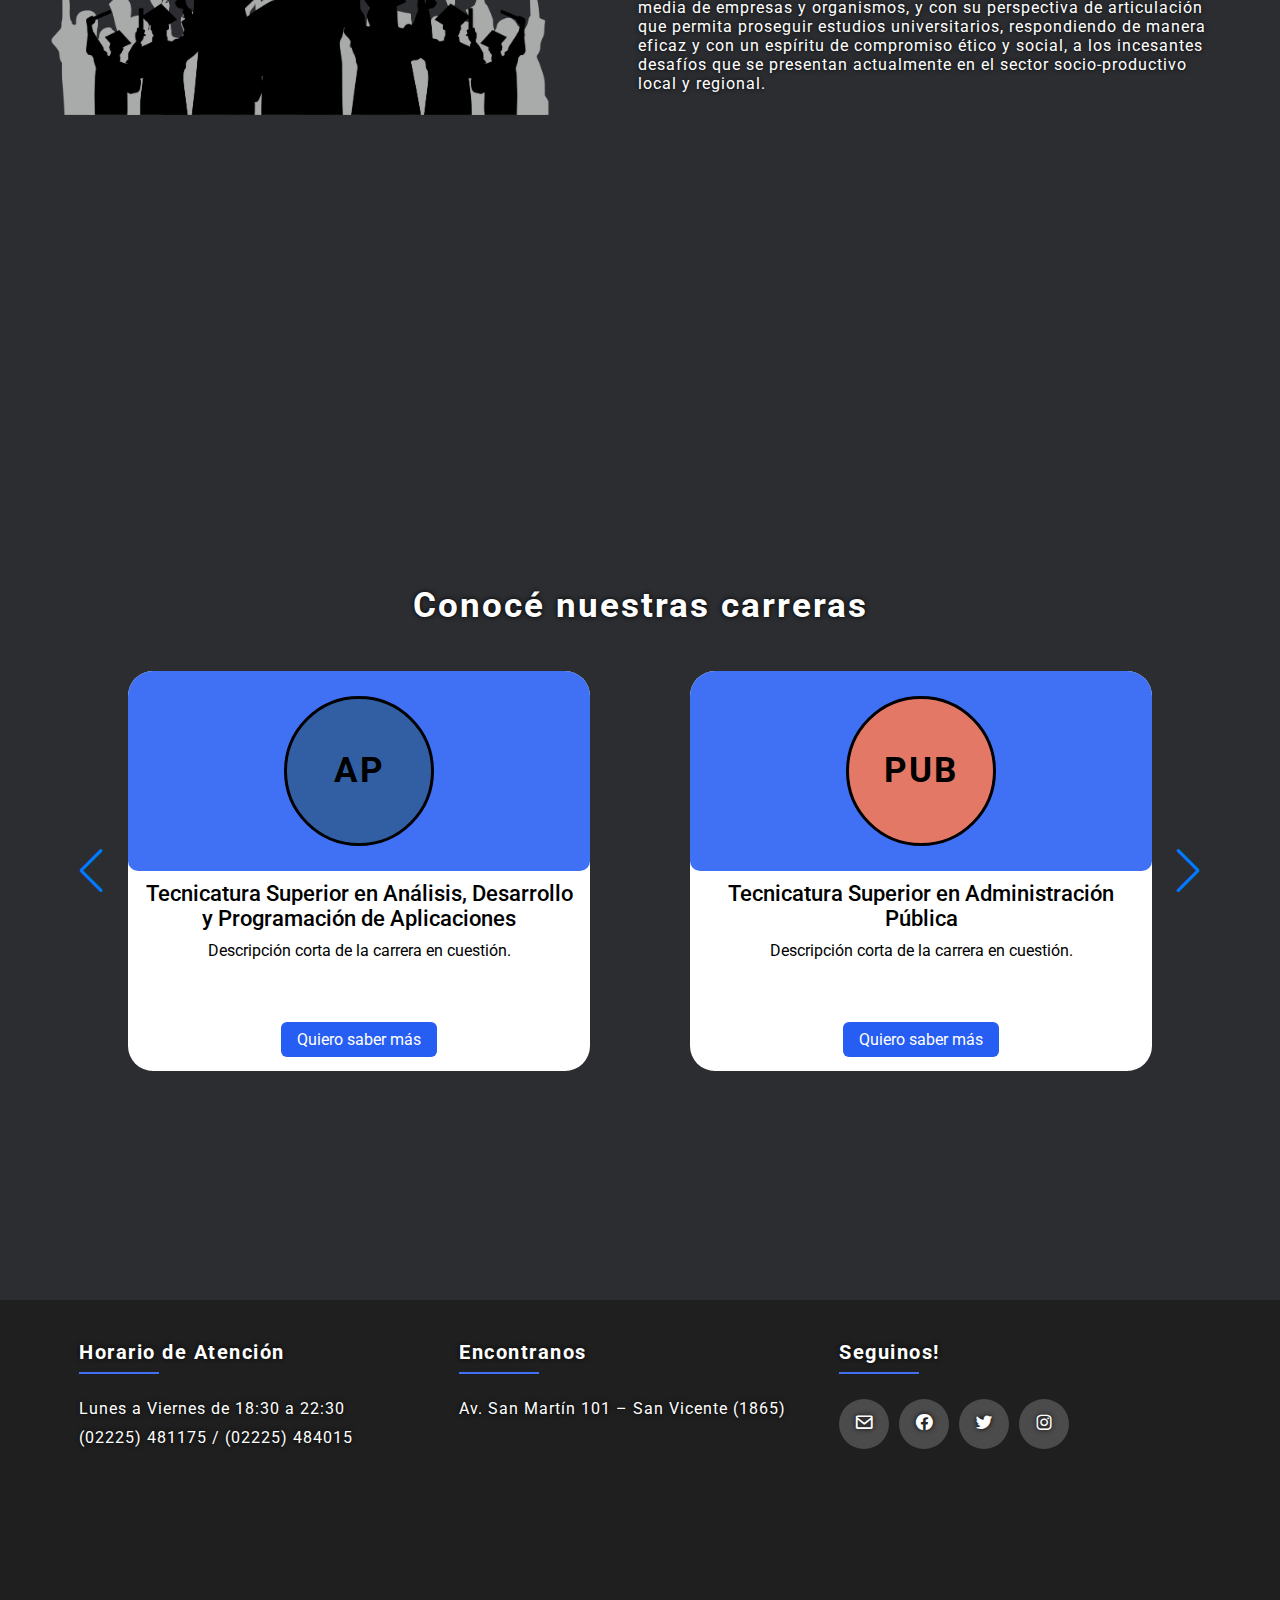
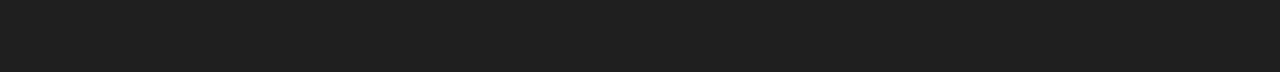
==== commit eea37700: "Misc changes (finished landing - register - tweaks to login) (renamed CSS folder also)" ====
--- a/Home.html
+++ b/Home.html
@@ -5,16 +5,17 @@
     <meta charset="UTF-8">
     <meta name="viewport" content="width=device-width, initial-scale=1.0">
     <title>ISFDyT 93 - Inicio</title>
+    <link rel="icon" type="image/x-icon" href="CSS - IMGS/escudo_web.png">
     <link href='https://unpkg.com/boxicons@2.1.4/css/boxicons.min.css' rel='stylesheet'>
     <link rel="stylesheet" href="https://cdn.jsdelivr.net/npm/swiper@11/swiper-bundle.min.css" />
-    <link rel="stylesheet" href="CSS/styleHome.css">
+    <link rel="stylesheet" href="CSS - IMGS/styleHome.css">
 </head>
 
 <body>
     <!-- Header/Navbar -->
     <header class="header">
         <a href="#" class="logo">
-            <img class="logoImg" src="CSS/logoRounded.png" alt="Logo del Instituto 93">
+            <img class="logoImg" src="CSS - IMGS/logoRounded.png" alt="Logo del Instituto 93">
             Instituto Superior 93
         </a>
         <input type="checkbox" id="check">
@@ -29,108 +30,165 @@
             <a href="#" class="navbar-item" style="--i:1;">Inscripción a Carreras</a>
             <a href="#" class="navbar-item" style="--i:2;">Inscripción a Materias</a>
             <a href="/Login.html" class="navbar-item" style="--i:3;">Ingresar</a>
-            <a href="#" class="navbar-item" style="--i:4;">Registrarse</a>
+            <a href="/Register.html" class="navbar-item" style="--i:4;">Registrarse</a>
         </nav>
     </header>
     <!-- Fin Header/Navbar -->
+    <!-- Title -->
     <section class="title">
         <div class="container">
+            <video src="toma instituto.mp4" class="background-video" autoplay loop muted></video>
             <h1>Instituto Superior <br> de Formación Docente y Técnica<br>N°93</h1>
             <h3>"Arturo Umberto Illia"</h3>
         </div>
     </section>
+    <!-- Historia -->
     <section class="historia">
         <div class="container">
             <h1>Formando personas desde 1993</h1>
-            <p class="description">Lorem, ipsum dolor sit amet consectetur adipisicing elit. Odio quod aut quibusdam
-                libero? Culpa corrupti delectus, eaque ipsam id possimus sed beatae quaerat quod voluptatum architecto.
-                Et eius rerum quo?
-                Facilis molestiae quam corrupti reiciendis provident aut praesentium quis atque vitae voluptatem
-                officiis perferendis doloribus a, suscipit animi natus enim magni nam? Qui odit quae aspernatur dolorum
-                voluptates laudantium molestiae!
-                Voluptate praesentium repellat repellendus iste nemo blanditiis fugit distinctio. Maiores soluta
-                perspiciatis exercitationem, id laborum atque illum quae debitis dolore ut temporibus minus maxime fugit
-                reprehenderit nemo architecto odit consequatur!</p>
-        </div>
-    </section>
+            <p class="description">La trayectoria académica del Instituto 93 comenzó con dos carreras: Tecnicatura
+                Superior en Análisis de Sistemas y Tecnicatura Superior en Administración Contable, las cuales durante
+                su primer año de vida se dictaron en el edificio de la escuela Secundaria N° 2 hasta que poco después se
+                trasladó definitivamente al edificio de la Escuela Primaria N° 1 en la Calle SAN MARTÍN 101 – San
+                Vicente – donde desde hace más de dos décadas abre sus puertas diariamente a partir de las 18:30 hs. con
+                el firme objetivo de formar “a los mejores Técnicos de la Provincia de Buenos Aires”.</p>
+        </div>
+        <div class="imagenprueba">
+
+        </div>
+    </section>
+    <!-- Ventajas/propuesta -->
     <section class="ventajas">
-    </section>
+        <div class="container">
+            <ul>
+                <h1>¿Qué ventajas ofrece el Instituto Superior 93?</h1>
+                <li>Permite a sus alumnos insertarse laboralmente en el ámbito local, provincial, regional y nacional.
+                </li>
+                <li>Cuenta con docentes altamente capacitados y especializados en cada una de las carreras.</li>
+                <li>Se encuentra localizado en el centro de San Vicente accediendo por diversos medios de transporte.
+                </li>
+                <li>Todas sus carreras son terciarias, gratuitas y otorgan títulos oficiales.</li>
+                <li>Las carreras tienen una duración de 3 años, y cuenta con acuerdos con Universidades que reconocen
+                    una gran parte del programa de estudios.</li>
+            </ul>
+        </div>
+        <div class="imgVentajas">
+            <img src="CSS - IMGS/ventajas.png" alt="ventajas">
+        </div>
+    </section>
+    <!-- Perfil del egresadx -->
     <section class="perfilEgresado">
-    </section>
+        <div class="imgEgresados">
+            <img src="CSS - IMGS/egresados.png" alt="egresados">
+        </div>
+        <div class="container">
+            <h1>Perfil del Egresado</h1>
+            <p> El Instituto Superior 93 busca que sus egresados sean capaces de insertarse en el mundo laboral y en los
+                procesos productivos a partir una sólida base científica, académica y tecnológica, activando
+                competencias y actitudes que garanticen un eficiente desempeño profesional.
+                Se busca la formación de recursos humanos capaces de ocupar la línea media de empresas y organismos, y
+                con su perspectiva de articulación que permita proseguir estudios universitarios, respondiendo de manera
+                eficaz y con un espíritu de compromiso ético y social, a los incesantes desafíos que se presentan
+                actualmente en el sector socio-productivo local y regional.
+            </p>
+        </div>
+    </section>
+    <!-- Carreras -->
     <section class="sliderCarreras">
+        <h1>Conocé nuestras carreras</h1>
         <div class="slide-container swiper">
             <div class="slide-content">
                 <div class="card-wrapper swiper-wrapper">
                     <div class="card swiper-slide">
                         <div class="logo-content">
                             <span class="overlay"></span>
-                            <div class="logo-img">
+                            <div class="logo-img-sistemas">
                                 <h1 class="capitals">AP</h1>
                             </div>
                         </div>
                         <div class="card-content">
-                            <h2 class="titleCarrera">Title</h2>
-                            <p class="descCarrera">Descripción corta de la carrera en cuestión.</p>
-                        </div>
-                    </div>
-                    <div class="card swiper-slide">
-                        <div class="logo-content">
-                            <span class="overlay"></span>
-                            <div class="logo-img">
-                                <h1 class="capitals">AP</h1>
-                            </div>
-                        </div>
-                        <div class="card-content">
-                            <h2 class="titleCarrera">Title</h2>
-                            <p class="descCarrera">Descripción corta de la carrera en cuestión.</p>
-                        </div>
-                    </div>
-                    <div class="card swiper-slide">
-                        <div class="logo-content">
-                            <span class="overlay"></span>
-                            <div class="logo-img">
-                                <h1 class="capitals">AP</h1>
-                            </div>
-                        </div>
-                        <div class="card-content">
-                            <h2 class="titleCarrera">Title</h2>
-                            <p class="descCarrera">Descripción corta de la carrera en cuestión.</p>
-                        </div>
-                    </div>
-                    <div class="card swiper-slide">
-                        <div class="logo-content">
-                            <span class="overlay"></span>
-                            <div class="logo-img">
-                                <h1 class="capitals">AP</h1>
-                            </div>
-                        </div>
-                        <div class="card-content">
-                            <h2 class="titleCarrera">Title</h2>
-                            <p class="descCarrera">Descripción corta de la carrera en cuestión.</p>
-                        </div>
-                    </div>
-                    <div class="card swiper-slide">
-                        <div class="logo-content">
-                            <span class="overlay"></span>
-                            <div class="logo-img">
-                                <h1 class="capitals">AP</h1>
-                            </div>
-                        </div>
-                        <div class="card-content">
-                            <h2 class="titleCarrera">Title</h2>
-                            <p class="descCarrera">Descripción corta de la carrera en cuestión.</p>
-                        </div>
-                    </div>
-                    <div class="card swiper-slide">
-                        <div class="logo-content">
-                            <span class="overlay"></span>
-                            <div class="logo-img">
-                                <h1 class="capitals">AP</h1>
-                            </div>
-                        </div>
-                        <div class="card-content">
-                            <h2 class="titleCarrera">Title</h2>
-                            <p class="descCarrera">Descripción corta de la carrera en cuestión.</p>
+                            <h2 class="titleCarrera">Tecnicatura Superior en Análisis, Desarrollo y Programación de
+                                Aplicaciones</h2>
+                            <p class="descCarrera">Descripción corta de la carrera en cuestión.</p>
+                            <a class="btnVerMas"
+                                href="https://isfdyt93-bue.infd.edu.ar/sitio/tecnicatura-superior-en-analisis-desarrollo-y-programacion-de-aplicaciones/"
+                                target="_blank">Quiero saber más</a>
+                        </div>
+                    </div>
+                    <div class="card swiper-slide">
+                        <div class="logo-content">
+                            <span class="overlay"></span>
+                            <div class="logo-img-publica">
+                                <h1 class="capitals">PUB</h1>
+                            </div>
+                        </div>
+                        <div class="card-content">
+                            <h2 class="titleCarrera">Tecnicatura Superior en Administración Pública</h2>
+                            <p class="descCarrera">Descripción corta de la carrera en cuestión.</p>
+                            <a class="btnVerMas"
+                                href="https://isfdyt93-bue.infd.edu.ar/sitio/tecnicatura-superior-en-administracion-publica/"
+                                target="_blank">Quiero saber más</a>
+                        </div>
+                    </div>
+                    <div class="card swiper-slide">
+                        <div class="logo-content">
+                            <span class="overlay"></span>
+                            <div class="logo-img-turismo">
+                                <h1 class="capitals">TUR</h1>
+                            </div>
+                        </div>
+                        <div class="card-content">
+                            <h2 class="titleCarrera">Tecnicatura Superior en Guía de Turismo</h2>
+                            <p class="descCarrera">Descripción corta de la carrera en cuestión.</p>
+                            <a class="btnVerMas"
+                                href="https://isfdyt93-bue.infd.edu.ar/sitio/tecnicatura-superior-en-guia-de-turismo/"
+                                target="_blank">Quiero saber más</a>
+                        </div>
+                    </div>
+                    <div class="card swiper-slide">
+                        <div class="logo-content">
+                            <span class="overlay"></span>
+                            <div class="logo-img-contable">
+                                <h1 class="capitals">CON</h1>
+                            </div>
+                        </div>
+                        <div class="card-content">
+                            <h2 class="titleCarrera">Tecnicatura Superior en Administración Contable</h2>
+                            <p class="descCarrera">Descripción corta de la carrera en cuestión.</p>
+                            <a class="btnVerMas"
+                                href="https://isfdyt93-bue.infd.edu.ar/sitio/tecnicatura-superior-en-administracion-contable/"
+                                target="_blank">Quiero saber más</a>
+                        </div>
+                    </div>
+                    <div class="card swiper-slide">
+                        <div class="logo-content">
+                            <span class="overlay"></span>
+                            <div class="logo-img-marketing">
+                                <h1 class="capitals">MAR</h1>
+                            </div>
+                        </div>
+                        <div class="card-content">
+                            <h2 class="titleCarrera">Tecnicatura Superior en Administración con Orientación en Marketing
+                            </h2>
+                            <p class="descCarrera">Descripción corta de la carrera en cuestión.</p>
+                            <a class="btnVerMas"
+                                href="https://isfdyt93-bue.infd.edu.ar/sitio/tecnicatura-superior-en-administracion-con-orientacion-en-marketing/"
+                                target="_blank">Quiero saber más</a>
+                        </div>
+                    </div>
+                    <div class="card swiper-slide">
+                        <div class="logo-content">
+                            <span class="overlay"></span>
+                            <div class="logo-img-enfermeria">
+                                <h1 class="capitals">ENF</h1>
+                            </div>
+                        </div>
+                        <div class="card-content">
+                            <h2 class="titleCarrera">Tecnicatura Superior en Enfermería</h2>
+                            <p class="descCarrera">Descripción corta de la carrera en cuestión.</p>
+                            <a class="btnVerMas"
+                                href="https://isfdyt93-bue.infd.edu.ar/sitio/tecnicatura-superior-en-enfermeria/"
+                                target="_blank">Quiero saber más</a>
                         </div>
                     </div>
                 </div>
@@ -140,12 +198,46 @@
             <div class="swiper-pagination"></div>
         </div>
     </section>
-    <section class="mapa">
-    </section>
+    <footer class="footer">
+        <div class="container">
+            <div class="row">
+                <div class="footer-col">
+                    <h4>Horario de Atención</h4>
+                    <ul>
+                        <li>
+                            Lunes a Viernes de 18:30 a 22:30
+                        </li>
+                        <li>
+                            (02225) 481175 / (02225) 484015
+                        </li>
+                    </ul>
+                </div>
+                <div class="footer-col">
+                    <h4>Encontranos</h4>
+                    <ul>
+                        <li>Av. San Martín 101 – San Vicente (1865)</li>
+                        <iframe
+                                src="https://www.google.com/maps/embed?pb=!1m18!1m12!1m3!1d816.816970280086!2d-58.425972879138385!3d-35.02502776553185!2m3!1f0!2f0!3f0!3m2!1i1024!2i768!4f13.1!3m3!1m2!1s0x95bd2c53aefcbec1%3A0x391483c1d5e02671!2sInstituto%20Superior%20de%20Formaci%C3%B3n%20Docente%20y%20T%C3%A9cnica%20N%C2%BA%2093%20Arturo%20Umberto%20Illia!5e0!3m2!1ses-419!2sar!4v1702403761279!5m2!1ses-419!2sar"
+                                width="325" height="200" style="border:0;" allowfullscreen="" loading="lazy"
+                                referrerpolicy="no-referrer-when-downgrade"></iframe>
+                    </ul>
+                </div>
+                <div class="footer-col">
+                    <h4>Seguinos!</h4>
+                    <div class="socials">
+                        <a href="mailto:institutosuperior93@gmail.com"><i class='bx bx-envelope'></i></a>
+                        <a href="http://www.facebook.com/ISFDYT93SV" target="_blank"><i class='bx bxl-facebook-circle'></i></a>
+                        <a href="https://twitter.com/is93sanvi" target="_blank"><i class='bx bxl-twitter'></i></a>
+                        <a href="https://instagram.com/institutosuperiors93sv" target="_blank"><i class='bx bxl-instagram'></i></a>
+                    </div>
+                </div>
+            </div>
+        </div>
+    </footer>
     <!-- Scripts -->
     <script src="https://cdn.jsdelivr.net/npm/swiper@11/swiper-bundle.min.js"></script>
     <script src="JS/scriptHome.js"></script>
-    
+
 </body>
 
 </html>--- a/CSS - IMGS/styleHome.css
+++ b/CSS - IMGS/styleHome.css
@@ -0,0 +1,629 @@
+@import url("https://fonts.googleapis.com/css2?family=Roboto:wght@300;500&display=swap");
+
+* {
+    margin: 0;
+    padding: 0;
+    box-sizing: border-box;
+    font-family: 'Roboto', sans-serif;
+}
+
+body {
+    min-height: 100vh;
+    display: flex;
+    flex-wrap: wrap;
+    align-items: center;
+    justify-content: center;
+    overflow-x: hidden;
+}
+
+.header {
+    position: fixed;
+    top: 0;
+    left: 0;
+    width: 100%;
+    padding: 0.5rem 5%;
+    background: rgba(0, 0, 0, .1);
+    backdrop-filter: blur(50px);
+    /* Blurring */
+    display: flex;
+    justify-content: space-between;
+    align-items: center;
+    z-index: 100;
+    transition: all 0.5s;
+}
+
+.header::before {
+    content: '';
+    position: absolute;
+    top: 0;
+    left: 0;
+    width: 100%;
+    height: 100%;
+    background: rgba(0, 0, 0, .1);
+    backdrop-filter: blur(50px);
+    /* Blurring */
+    z-index: -1;
+}
+
+.logoImg {
+    width: 50px;
+    margin-right: 1rem;
+}
+
+.logo {
+    display: flex;
+    align-items: center;
+    font-size: 1.3rem;
+    color: #ffff;
+    text-decoration: none;
+    font-weight: 500;
+}
+
+
+.navbar a {
+    position: relative;
+    font-size: 1.15rem;
+    color: #ffff;
+    text-decoration: none;
+    font-weight: 300;
+    margin-left: 2.5rem;
+}
+
+a.navbar-item::before {
+    content: '';
+    position: absolute;
+    top: 100%;
+    left: 0;
+    width: 0;
+    height: 2px;
+    background-color: #fff;
+    transition: 0.5s ease;
+}
+
+#check {
+    display: none;
+}
+
+.icons {
+    position: absolute;
+    right: 5%;
+    font-size: 2.5rem;
+    color: #ffff;
+    cursor: pointer;
+    display: none;
+}
+
+/* Breakpoints */
+
+
+@media (max-width: 990px) {
+    .header {
+        padding: 0.5rem 5%;
+    }
+}
+
+@media (max-width: 1144px) {
+    .icons {
+        display: inline-flex;
+    }
+
+    #check:checked~.icons #menu-icon {
+        display: none;
+    }
+
+    .icons #close-icon {
+        display: none;
+    }
+
+    #check:checked~.icons #close-icon {
+        display: block;
+    }
+
+    .navbar {
+        position: absolute;
+        top: 100%;
+        left: 0;
+        width: 100%;
+        height: 0;
+        background-color: rgba(0, 0, 0, 0.2);
+        backdrop-filter: blur(50px);
+        box-shadow: 0 .5rem 1rem rgba(0, 0, 0, .1);
+        overflow: hidden;
+        transition: 0.5s ease;
+    }
+
+    #check:checked~.navbar {
+        height: 17rem;
+    }
+
+    .navbar a {
+        display: block;
+        font-size: 1.1rem;
+        margin: 1.5rem 0;
+        text-align: center;
+        transform: translateY(-50px);
+        opacity: 0;
+        transition: 0.5s ease;
+    }
+
+    #check:checked~.navbar a {
+        transform: translateY(0);
+        opacity: 1;
+        transition-delay: calc(.15s * var(--i));
+    }
+
+    .title h1 {
+        font-size: 24px;
+    }
+
+    .ventajas {
+        flex-direction: column-reverse;
+        flex-wrap: wrap;
+        align-content: center;
+    }
+
+    .ventajas h1 {
+        text-align: center;
+    }
+
+    .ventajas img {
+        width: 300px;
+    }
+
+    .perfilEgresado {
+        flex-direction: column;
+        flex-wrap: wrap;
+        align-content: center;
+    }
+
+    .perfilEgresado h1 {
+        text-align: center;
+    }
+
+    .perfilEgresado img {
+        width: 300px;
+    }
+
+    .footer .footer-col {
+        min-width: 341px;
+    }
+}
+
+/* 
+Esta media query se encarga del hover de los elementos de la navbar.
+el propósito de hover:hover es que funcione únicamente en desktop, en mobile no. 
+
+*/
+@media (hover:hover) {
+    .navbar a.navbar-item:hover::before {
+        width: 100%;
+    }
+}
+
+.title {
+    width: 100%;
+    height: 100vh;
+    display: flex;
+    align-items: center;
+    /* background-color: coral; */
+    padding: 0px 8% 0;
+}
+
+.title .container {
+    margin-left: auto;
+    margin-right: auto;
+    padding-left: 0.5rem;
+    padding-right: 0.5rem;
+    text-align: center;
+}
+
+.title .container h1 {
+    font-size: 50px;
+    line-height: 1.2;
+}
+
+.title .container h1,
+h3 {
+    color: white;
+    text-shadow: 0px 4px 0px black;
+    letter-spacing: 2px;
+}
+
+/* .title .container h3 {
+    letter-spacing: 0.1rem;
+} */
+
+.title .background-video {
+    height: 100vh;
+    width: 100vw;
+    object-fit: cover;
+    position: absolute;
+    left: 0;
+    right: 0;
+    top: 0;
+    bottom: 0;
+    z-index: -1;
+}
+
+.historia {
+    background-image: url('Instituto_interior_transp.png');
+    background-repeat: no-repeat;
+    background-size: cover;
+    width: 100%;
+    height: 100vh;
+    display: flex;
+    justify-content: center;
+    align-items: center;
+    box-shadow: 0px 0px 20px 20px #e6e6e6;
+
+}
+
+.historia .container {
+    /* margin auto sobreescribe justify-content */
+    width: 100%;
+    max-width: 600px;
+    /* margin-left: auto;
+    margin-right: auto; */
+    padding-left: 0.5rem;
+    padding-right: 0.5rem;
+    text-align: center;
+}
+
+.historia h1,
+p {
+    text-shadow: 0px 0px 5px black;
+    color: white;
+}
+
+.historia p {
+    padding-top: 1.5rem;
+    letter-spacing: 0.02rem;
+    font-size: 20px;
+}
+
+.historia h1 {
+    letter-spacing: 2px;
+    font-size: 35px;
+}
+
+.ventajas {
+    width: 100%;
+    height: 100vh;
+    display: flex;
+    align-items: center;
+    justify-content: center;
+    gap: 5em;
+    background-color: #2B2D31;
+    box-shadow: 0px 0px 20px 20px #2B2D31;
+}
+
+.ventajas .container {
+    display: flex;
+    width: 100%;
+    max-width: 600px;
+    height: 300px;
+    /* margin-left: auto;
+    margin-right: auto; */
+    padding-left: 0.5rem;
+    padding-right: 0.5rem;
+    align-items: center;
+}
+
+.ventajas img {
+    max-width: 500px;
+}
+
+.ventajas h1 {
+    margin-bottom: 50px;
+    color: white;
+    letter-spacing: 2px;
+    text-shadow: 0px 0px 5px black;
+}
+
+.ventajas ul {
+    margin: 0;
+    padding: 0;
+    list-style: none inside url('check-circle-solid.png');
+    gap: 1rem;
+    color: #fff;
+}
+
+.ventajas li {
+    letter-spacing: 1px;
+    text-shadow: 0px 0px 5px black;
+}
+
+.perfilEgresado {
+    width: 100%;
+    height: 100vh;
+    display: flex;
+    align-items: center;
+    justify-content: center;
+    gap: 5em;
+    background-color: #2B2D31;
+}
+
+.perfilEgresado img {
+    max-width: 500px;
+}
+
+.perfilEgresado .container {
+    display: flex;
+    flex-direction: column;
+    width: 100%;
+    max-width: 600px;
+    height: 300px;
+    padding-left: 0.5rem;
+    padding-right: 0.5rem;
+    align-items: center;
+    justify-content: space-evenly;
+}
+
+.perfilEgresado h1 {
+    margin-bottom: 50px;
+    color: white;
+    letter-spacing: 2px;
+    text-shadow: 0px 0px 5px black;
+}
+
+.perfilEgresado p {
+    letter-spacing: 1px;
+    text-shadow: 0px 0px 5px black;
+}
+
+.sliderCarreras {
+    width: 100%;
+    height: 100vh;
+    display: flex;
+    flex-direction: column;
+    align-items: center;
+    justify-content: center;
+    background-color: #2B2D31;
+}
+
+.sliderCarreras h1 {
+    font-size: 35px;
+    color: white;
+    text-shadow: 0px 0px 5px black;
+    letter-spacing: 2px;
+}
+
+.slide-container {
+    max-width: 1144px;
+    width: 100%;
+}
+
+.slide-content {
+    padding: 45px 20px;
+    margin: 0 40px;
+    overflow: hidden;
+    border-radius: 25px;
+}
+
+.card {
+    width: 350px;
+    height: 400px;
+    border-radius: 25px;
+    background-color: #fff;
+}
+
+.logo-content,
+.card-content {
+    display: flex;
+    flex-direction: column;
+    align-items: center;
+    padding: 10px 14px;
+}
+
+.btnVerMas {
+    position: absolute;
+    bottom: 0px;
+    border: none;
+    font-size: 16px;
+    color: #fff;
+    padding: 8px 16px;
+    background-color: #265DF2;
+    border-radius: 6px;
+    margin: 14px;
+    cursor: pointer;
+    transition: all 0.3s ease;
+    text-decoration: none;
+}
+
+.btnVerMas:hover {
+    background: #1b46b9;
+}
+
+.logo-content {
+    position: relative;
+    row-gap: 5px;
+    padding: 25px 0;
+}
+
+.overlay {
+    position: absolute;
+    top: 0;
+    left: 0;
+    width: 100%;
+    height: 100%;
+    background-color: #4070f4;
+    border-radius: 25px 25px 10px 10px;
+}
+
+.sliderCarreras .capitals {
+    text-shadow: none;
+    color: black;
+}
+
+.logo-img-sistemas {
+    position: relative;
+    height: 150px;
+    width: 150px;
+    display: flex;
+    justify-content: center;
+    align-items: center;
+    background-color: #325FA3;
+    border-radius: 50%;
+    border: 3px solid black;
+}
+
+.logo-img-publica {
+    position: relative;
+    height: 150px;
+    width: 150px;
+    display: flex;
+    justify-content: center;
+    align-items: center;
+    background-color: #E37866;
+    border-radius: 50%;
+    border: 3px solid black;
+}
+
+.logo-img-turismo {
+    position: relative;
+    height: 150px;
+    width: 150px;
+    display: flex;
+    justify-content: center;
+    align-items: center;
+    background-color: #4FAD7B;
+    border-radius: 50%;
+    border: 3px solid black;
+}
+
+.logo-img-contable {
+    position: relative;
+    height: 150px;
+    width: 150px;
+    display: flex;
+    justify-content: center;
+    align-items: center;
+    background-color: #DDE031;
+    border-radius: 50%;
+    border: 3px solid black;
+}
+
+.logo-img-marketing {
+    position: relative;
+    height: 150px;
+    width: 150px;
+    display: flex;
+    justify-content: center;
+    align-items: center;
+    background-color: #D1A037;
+    border-radius: 50%;
+    border: 3px solid black;
+}
+
+.logo-img-enfermeria {
+    position: relative;
+    height: 150px;
+    width: 150px;
+    display: flex;
+    justify-content: center;
+    align-items: center;
+    background-color: #68B7C8;
+    border-radius: 50%;
+    border: 3px solid black;
+}
+
+.titleCarrera {
+    font-size: 22px;
+    font-weight: 500;
+    color: black;
+    text-align: center;
+}
+
+.descCarrera {
+    font-size: 16px;
+    color: black;
+    text-align: center;
+    text-shadow: none;
+    padding-top: 10px;
+}
+
+.footer {
+    background-color: #1f1f1f;
+    padding: 40px 0;
+    width: 100vw;
+}
+
+.footer .container {
+    max-width: 90vw;
+    margin: auto;
+}
+.footer .row {
+    display: flex;
+    flex-wrap: wrap;
+}
+
+.footer .footer-col {
+    width:33%;
+    padding: 0 15px;
+}
+
+.footer ul {
+    list-style: none;
+}
+
+.footer-col h4 {
+    font-size: 20px;
+    color: white;
+    margin-bottom: 35px;
+    position: relative;
+    letter-spacing: 1.5px;
+    text-shadow: 0px 0px 5px black;
+}
+
+.footer-col h4::before {
+    content: '';
+    position: absolute;
+    left: 0;
+    bottom: -10px;
+    background-color: #4070f4;
+    height: 2px;
+    box-sizing: border-box;
+    width: 80px;
+}
+
+.footer-col ul li:not(:last-child){
+    margin-bottom: 10px;
+}
+
+.footer .footer-col ul, 
+.footer .footer-col li, 
+.footer .footer-col a {
+    font-size: 16px;
+    color: white;
+    text-decoration: none;
+    display: block;
+    letter-spacing: 1px;
+    text-shadow: 0px 0px 5px black;
+}
+
+.footer-col .socials {
+    display: flex;
+    align-items: center;
+}
+
+.footer-col .socials a {
+    display: inline-block;
+    height: 50px;
+    width: 50px;
+    background-color: rgba(255, 255, 255, 0.2);
+    margin-right: 10px;
+    text-align: center;
+    line-height: 54px;
+    border-radius: 50%;
+    color: white;
+    transition: all 0.3s ease;
+}
+
+.footer-col .socials i {
+    font-size: 20px;
+}
+.footer-col .socials a:hover {
+    color: #24262b;
+    background-color: white;
+
+}
